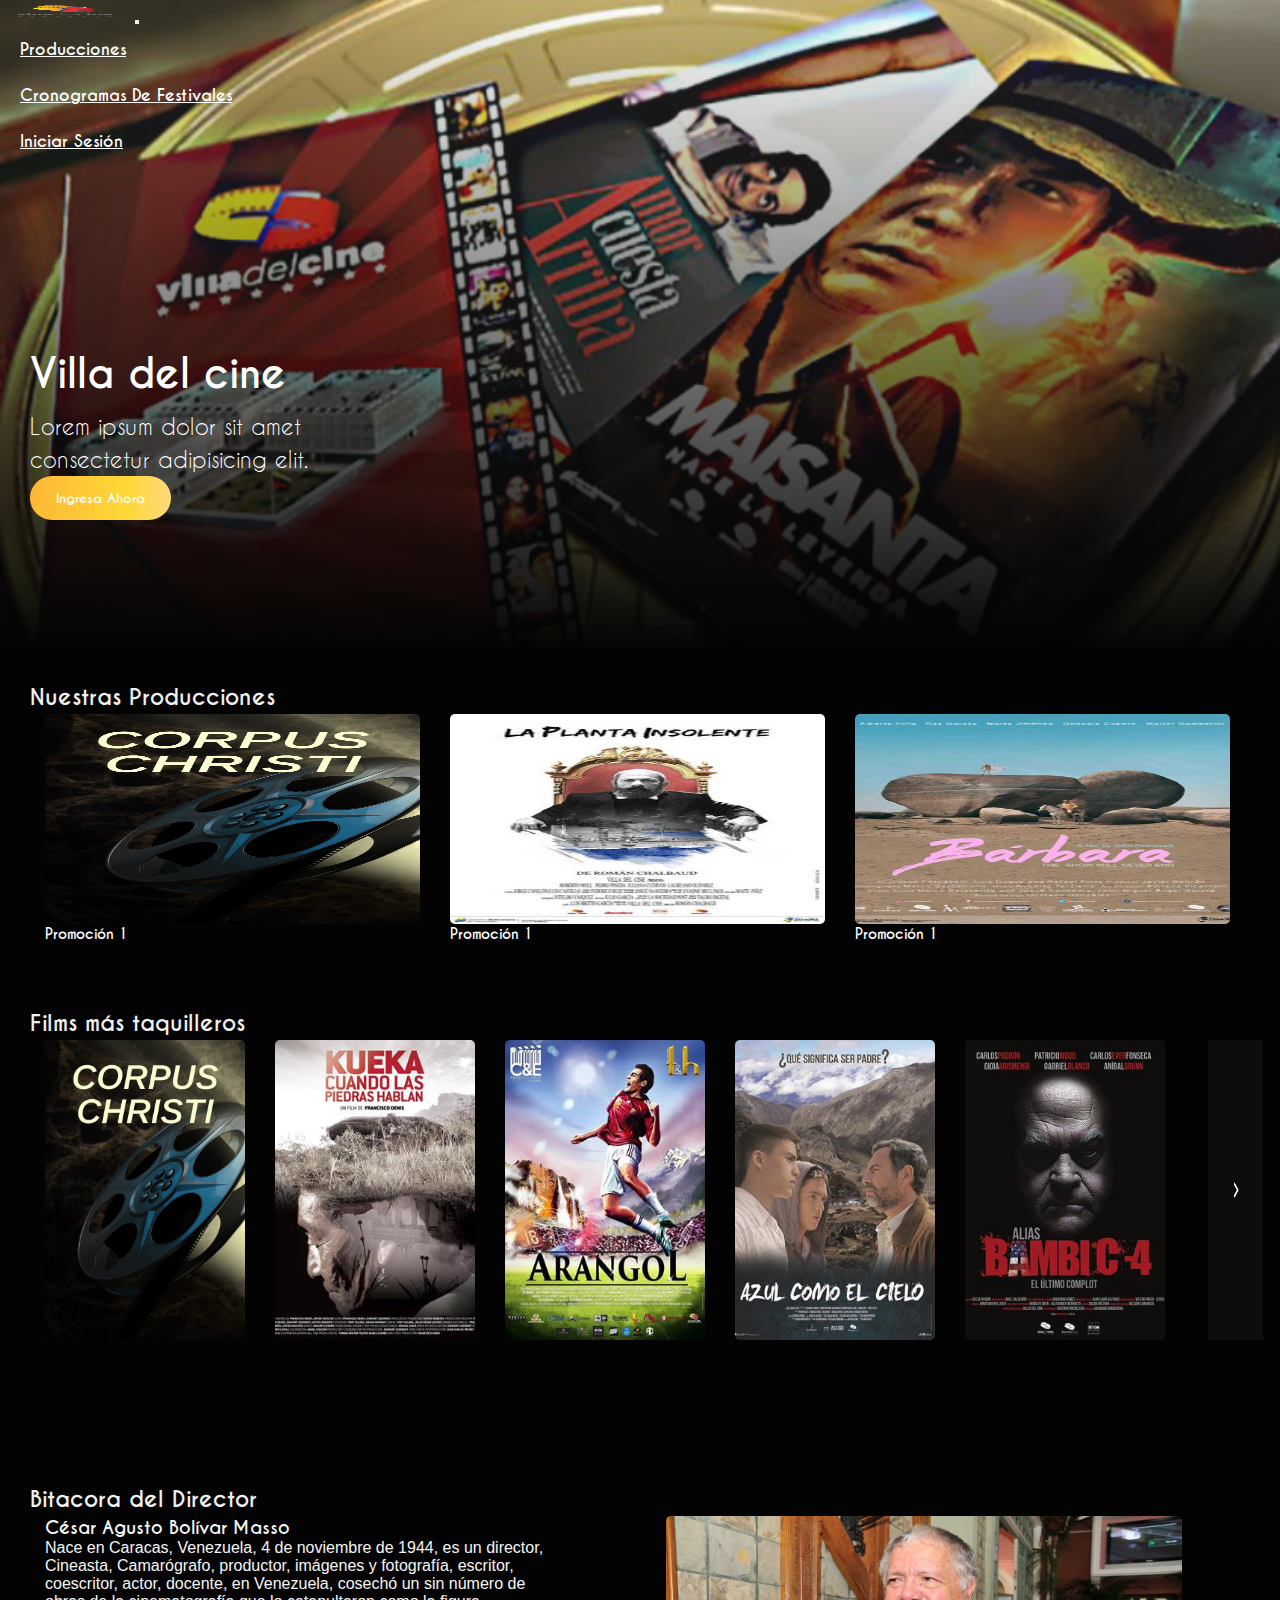
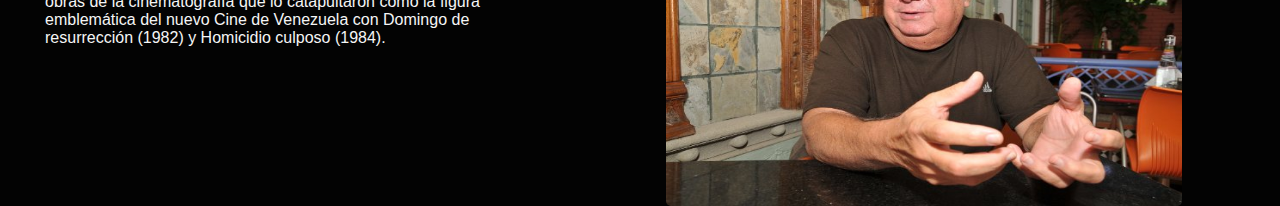
==== index.html @ b50234b5 "frist upload projet" ====
<!DOCTYPE html>
<html lang="en">
<head>
    <meta charset="UTF-8">
    <meta http-equiv="X-UA-Compatible" content="IE=edge">
    <meta name="viewport" content="width=device-width, initial-scale=1.0">
    <link href="https://cdn.jsdelivr.net/npm/bootstrap@5.1.3/dist/css/bootstrap.min.css" rel="stylesheet" integrity="sha384-1BmE4kWBq78iYhFldvKuhfTAU6auU8tT94WrHftjDbrCEXSU1oBoqyl2QvZ6jIW3" crossorigin="anonymous">
    <link rel="stylesheet" href="https://use.fontawesome.com/releases/v5.8.1/css/all.css" integrity="sha384-50oBUHEmvpQ+1lW4y57PTFmhCaXp0ML5d60M1M7uH2+nqUivzIebhndOJK28anvf" crossorigin="anonymous">
    <link rel="stylesheet" href="css/style.css">
    <title>Maqueta</title>
</head>
<body>
    <header id="header" class="header">
		<div class="header-inner">
			<div class="container-fluid px-lg-5">
				<nav class="navbar navbar-expand-lg my-navbar font-text-bold">
  					<div class="container-fluid">
  						<!--a class="navbar-brand" href="#"><img src="image/cisco_netacad_logo.png" alt="" swidth="100" height="40"></a-->
						<a class="navbar-brand" href="#"><img src="images/villa-logo.png" alt="" width="129" height="22"></a>
						<button class="navbar-toggler" type="button" data-bs-toggle="collapse" data-bs-target="#navbarSupportedContent" aria-controls="navbarSupportedContent" aria-expanded="false" aria-label="Toggle navigation">
	  						<span class="navbar-toggler-icon"><i class="fas fa-bars" style="margin: 5px 0px 0px 0px; "></i></span>
						</button>
						<div class="collapse navbar-collapse" id="navbarSupportedContent">
	  						<ul class="navbar-nav">
								<li class="nav-item">
		  							<a class="nav-link active" aria-current="page" href="#">Producciones</a>
								</li>
                                <li class="nav-item">
                                    <a class="nav-link active" aria-current="page" href="#">Cronogramas de Festivales</a>
                                </li>
                                <li class="nav-item">
                                    <a class="nav-link active" aria-current="page" href="#">Iniciar Sesión</a>
                                </li>
	  						</ul>
						</div>
  					</div>
				</nav>
			</div>
		</div>
	</header>
    <section class="content-banner" id="content-banner">
        <div class=" row d-flex justify-content-center w-100">
            <div class="col-md-12">
                <div style="width: 429px; height: 38px; position: absolute; top:320px; padding: 30px;">
                    <p class="first-title font-text-bold">Villa del cine</p>
                    <p class="banner-des font-text">Lorem ipsum dolor sit amet consectetur adipisicing elit.</p>
                    <button class="font-text-bold" style="width: 141px; height: 44px;">Ingresa Ahora</button>
                </div>
            </div>
        </div>
   </section>
   <main>
       <div class="mb-5" style="overflow: hidden; height: 326px; padding: 30px;">
            <div style="height: 34px; left: 55px;" class="mb-5">
                <div>
                    <span style="display: inline-block; position: absolute; font-size: 22px; font-style: normal; text-decoration: none; text-transform: none; line-height: 34px; letter-spacing: 0px; color: rgb(240, 240, 240); white-space: pre; transform: translate(0px); "><span style="font-size: 22px; font-style: normal; text-decoration: none; text-transform: none; line-height: 34px; letter-spacing: 0px; color: rgb(240, 240, 240);"><span class="font-text-bold" style="display: inline;">Nuestras Producciones</span></span></span>
                </div>
            </div>
            <div style="height: 276px; top: 50px;">
                <div style="height: 276px; overflow: hidden;">
                    <div style="height: 276px; display: flex;">
                        
                            <a class="promo-card" href="" style="width: 375px; height: 276px; cursor: pointer; left: 55px; margin-inline: 15px;  border-radius: 5px;">
                                <div style="width: 375px; height: 210px;">
                                    <div style="background-color: rgb(25, 25, 25); width: 375px; height: 210px; border-radius: 5px;" >
                                        <div>
                                            <div style="border-radius: 5px; background-size: 100% 100%; height: 210px; width: 375px; background-image: url('./images/corpus.jpg');"></div>
                                        </div>
                                    </div>
                                </div>
                                <div style="width:375px; height:58px;">
                                    <div style="width: 375px;">
                                        <span class="font-text-bold" style="display: inline-block; position: absolute; font-size: 14px; font-style: normal; text-decoration: none; text-transform: none; line-height: 20px; letter-spacing: 0px; color: rgb(255, 255, 255); white-space: pre; max-width: 375px; transform: translate(0px);"><span style="font-size: 14px; font-style: normal; text-decoration: none; text-transform: none; line-height: 20px; letter-spacing: 0px; color: rgb(255, 255, 255);"><span style="display: inline; max-width: 375px;">Promoción 1</span></span></span>
                                    </div>
                                </div>
                            </a>

                            <a class="promo-card"  href="" style="width: 375px; height: 276px; cursor: pointer; left: 55px; margin-inline: 15px;  border-radius: 5px;">
                                <div style="width: 375px; height: 210px;" class="promo-card">
                                    <div style="background-color: rgb(25, 25, 25); width: 375px; height: 210px; border-radius: 5px;">
                                        <div>
                                            <div style="background-size: 100% 100%; height: 210px; width: 375px; background-image: url('./images/lpi.jpg'); border-radius: 5px;"></div>
                                        </div>
                                    </div>
                                </div>
                                <div style="width:375px; height:58px;">
                                    <div style="width: 375px;">
                                        <span class="font-text-bold" style="display: inline-block; position: absolute; font-size: 14px; font-style: normal; text-decoration: none; text-transform: none; line-height: 20px; letter-spacing: 0px; color: rgb(255, 255, 255); white-space: pre; max-width: 375px; transform: translate(0px);"><span style="font-size: 14px; font-style: normal; text-decoration: none; text-transform: none; line-height: 20px; letter-spacing: 0px; color: rgb(255, 255, 255);"><span style="display: inline; max-width: 375px;">Promoción 1</span></span></span>
                                    </div>
                                </div>
                            </a>

                            <a class="promo-card" href="" style="width: 375px; height: 276px; cursor: pointer; left: 55px; margin-inline: 15px;">
                                <div style="width: 375px; height: 210px;">
                                    <div style="background-color: rgb(25, 25, 25); width: 375px; height: 210px; border-radius: 5px;">
                                        <div>
                                            <div style="background-size: 100% 100%; height: 210px; width: 375px; background-image: url('./images/barbara.jpg'); border-radius: 5px;"></div>
                                        </div>
                                    </div>
                                </div>
                                <div style="width:375px; height:58px;">
                                    <div style="width: 375px;">
                                        <span class="font-text-bold" style="display: inline-block; position: absolute; font-size: 14px; font-style: normal; text-decoration: none; text-transform: none; line-height: 20px; letter-spacing: 0px; color: rgb(255, 255, 255); white-space: pre; max-width: 375px; transform: translate(0px);"><span style="font-size: 14px; font-style: normal; text-decoration: none; text-transform: none; line-height: 20px; letter-spacing: 0px; color: rgb(255, 255, 255);"><span style="display: inline; max-width: 375px;">Promoción 1</span></span></span>
                                    </div>
                                </div>
                            </a>
                    </div>
                </div>
            </div>
       </div>
       <!-- Segunda Parte -->
        <div class="mb-5" style="overflow: hidden; height:326px; padding: 30px;">
            <div  style="height: 34px; left: 55px;" class="mb-5">
                <div>
                    <span style="display: inline-block; position: absolute; font-size: 22px; font-style: normal; text-decoration: none; text-transform: none; line-height: 34px; letter-spacing: 0px; color: rgb(240, 240, 240); white-space: pre; transform: translate(0px); "><span style="font-size: 22px; font-style: normal; text-decoration: none; text-transform: none; line-height: 34px; letter-spacing: 0px; color: rgb(240, 240, 240);"><span class="font-text-bold" style="display: inline;">Films más taquilleros</span></span></span>
                </div>
            </div>
            <div  style="height: 326px; top: 50px;">
                <div style="height: 326px; overflow: hidden;">
                    <div style="height: 326px; display: flex;">
                        <a class="promo-card" href="" style="width: 200px; height: 300px; cursor: pointer; left: 55px; margin-inline: 15px;  border-radius: 5px;">
                            <div class="default" style="width: 200px; height: 300px;">
                                <div  style="background-color: rgb(25, 25, 25); width: 200px; height: 300px; border-radius: 5px;">
                                    <div>
                                        <div style="border-radius: 5px; background-size: 100% 100%; height: 300px; width: 200px; background-image: url('./images/corpus.jpg');">
                                        </div>
                                    </div>
                                </div>
                            </div>
                        </a>
                        <a class="promo-card " href="" style="width: 200px; height: 300px; cursor: pointer; left: 55px; margin-inline: 15px;  border-radius: 5px;">
                            <div class="default" style="width: 200px; height: 300px;">
                                <div style="background-color: rgb(25, 25, 25); width: 200px; height: 300px; border-radius: 5px;">
                                    <div>
                                        <div  style="border-radius: 5px; background-size: 100% 100%; height: 300px; width: 200px; background-image: url('./images/kueka.jpg');">
                                        </div>
                                    </div>
                                </div>
                            </div>
                        </a>  
                        <a class="promo-card " href="" style="width: 200px; height: 300px; cursor: pointer; left: 55px; margin-inline: 15px;  border-radius: 5px;">
                            <div class="default" style="width: 200px; height: 300px;">
                                <div style="background-color: rgb(25, 25, 25); width: 200px; height: 300px; border-radius: 5px;">
                                    <div>
                                        <div  style="border-radius: 5px; background-size: 100% 100%; height: 300px; width: 200px; background-image: url('./images/arango.jpg');">
                                        </div>
                                    </div>
                                </div>
                            </div>
                        </a> 
                        <a class="promo-card " href="" style="width: 200px; height: 300px; cursor: pointer; left: 55px; margin-inline: 15px;  border-radius: 5px;">
                            <div class="default" style="width: 200px; height: 300px;">
                                <div style="background-color: rgb(25, 25, 25); width: 200px; height: 300px; border-radius: 5px;">
                                    <div>
                                        <div  style="border-radius: 5px; background-size: 100% 100%; height: 300px; width: 200px; background-image: url('./images/azul_sky.jpg');">
                                        </div>
                                    </div>
                                </div>
                            </div>
                        </a> 
                        <a class="promo-card " href="" style="width: 200px; height: 300px; cursor: pointer; left: 55px; margin-inline: 15px;  border-radius: 5px;">
                            <div class="default" style="width: 200px; height: 300px;">
                                <div style="background-color: rgb(25, 25, 25); width: 200px; height: 300px; border-radius: 5px;">
                                    <div>
                                        <div  style="border-radius: 5px; background-size: 100% 100%; height: 300px; width: 200px; background-image: url('./images/banbi.jpg');">
                                        </div>
                                    </div>
                                </div>
                            </div>
                        </a> 
                        <div class="default" style="width: 55px; height: 300px; left: 1208px;">
                            <div class="default" style="background-color: rgba(15, 15, 15, 0.85); width: 55px; height: 300px; cursor: pointer;"></div>
                            <div  class="default"style="pointer-events: none; width: 16px; height: 30px; left: 19.5px; top: 135px;">
                                <div class="default" style="background-size: 100% 100%; height: 30px; width: 16px; background-image: url('./images/outline_navigate_next_white_24dp.png');"></div>
                            </div>
                        </div>
                    </div>
                </div>
            </div>
        </div>
       <!-- Tercera parte de contenido -->
        <div class="mb-5" style="overflow: hidden; height: 326px; padding: 30px; margin-top: 150px;">
            <div style="height: 34px; left: 55px;" class="mb-5">
                <div>
                    <span style="display: inline-block; position: absolute; font-size: 22px; font-style: normal; text-decoration: none; text-transform: none; line-height: 34px; letter-spacing: 0px; color: rgb(240, 240, 240); white-space: pre; transform: translate(0px); "><span style="font-size: 22px; font-style: normal; text-decoration: none; text-transform: none; line-height: 34px; letter-spacing: 0px; color: rgb(240, 240, 240);"><span class="font-text-bold" style="display: inline;">Bitacora del Director</span></span></span>
                </div>
            </div>
        <div style="height: 290px; top: 50px;">
            <div style="height: 290px; overflow: hidden;">
                <div style="height: 290px; display: flex;">
                    <!-- Apartado de la biografia -->
                    <div style="width: 516px; height:290px; cursor: pointer; left: 55px; margin-inline: 15px;  border-radius: 5px;">
                        <div style="width: 516px; height: 290px;">
                            <div style="width: 516px; height: 290px; border-radius: 5px;">
                                <div>
                                    <div style="background-size: 100% 100%; height:290px; width: 516px;">
                                        <p class="font-text-bold" style="font-size: 18px; color: #f5f5f5;">César Agusto Bolívar Masso</p>
                                        <p style="color: #f5f5f5"> Nace en Caracas, Venezuela, 4 de noviembre de 1944, es un director, Cineasta, Camarógrafo, productor, imágenes y fotografía, escritor, coescritor, actor, docente, en Venezuela, cosechó un sin número de obras de la cinematografía que lo catapultaron como la figura emblemática del nuevo Cine de Venezuela con Domingo de resurrección (1982) y Homicidio culposo (1984).</p>
                                    </div>
                                </div>
                            </div>
                        </div>
                    </div>
                    <!-- Apartado foto -->
                    <div style="width: 516px; height: 290px; cursor: pointer; left: 55px; margin-inline: 90px;  border-radius: 5px;">
                        <div style="width: 516px; height: 290px;">
                            <div class="default" style="width: 516px; height: 290px; border-radius: 5px;">
                                <div>
                                    <div style="background-size: 100% 100%; height:290px; width: 516px;">
                                        <div style="background-size: 100% 100%; height: 290px; width: 516px; background-image: url('./images/cesar.jpg'); border-radius: 5px;"></div> 
                                    </div>
                                </div>
                            </div>
                        </div>
                    </div>
                </div>
            </div>
        </div>
   </div>
   </main>

    <script src="https://cdn.jsdelivr.net/npm/bootstrap@5.1.3/dist/js/bootstrap.bundle.min.js" integrity="sha384-ka7Sk0Gln4gmtz2MlQnikT1wXgYsOg+OMhuP+IlRH9sENBO0LRn5q+8nbTov4+1p" crossorigin="anonymous"></script>
    <script src="js/jquery-3.5.1.min.js"></script>
    <script>
		$(function(){
			var navbar = $('.header-inner');
			$(window).scroll(function(){
				if($(window).scrollTop()<=40){
					navbar.removeClass('navbar-scroll');
				}else{
					navbar.addClass('navbar-scroll');
				}
			});
		});
	</script>
    <script>
        function frases_alea(){

        image = new Array();

        image[0] = "background-image: url('./images/banner-villa.jpg')";
        image[1] = "background-image: url('./images/test2.jpg')";
        image[2] = "background-image: url('./images/test1.jpg')";
        aleatorio=Math.floor(Math.random()*4);

        return image[aleatorio];

        }
        onload=function(){
            document.getElementById('content-banner').style=frases_alea();
            setInterval(function(){
                document.getElementById('content-banner').style=frases_alea();
            },5000)
        }
    </script>
</body>
</html>
---- css/style.css ----
*{
    margin:0;
    padding: 0;
    box-sizing: border-box; 
	-webkit-box-sizing: border-box;
	-moz-box-sizing: border-box;

    scrollbar-color: rgba(253, 216, 53) rgba(0, 0, 0, 0);
    scrollbar-width: thin;
}
html{
    height: 100%;

}
body{
    background: #030303;
    font-family: 'Roboto', sans-serif;
    min-height: 100vh;
    overflow-x: hidden;
}
@font-face {
    font-family: Caviar Dreamsb;
    src: url(../fonts/caviarDreams/CaviarDreams_Bold.ttf);
}
@font-face {
    font-family: Caviar Dreams;
    src: url(../fonts/caviarDreams/CaviarDreams.ttf);
}


.image{
	width: 510px;
	height: 464px;
}
@media only screen and (max-width:773px ){
    .img-header .welcome h1{font-size: 40px;}
    .img-header .welcome > button{width: 130px; font-size: 20px;}
}
.fa-bars{
    color: #FDD835;
}
.content-banner{
    color: #ffffff;
    /* background-image: url(../images/banner-villa.jpg); */
    min-height: 650px;
    height: 100%;
    position:relative;
    background-position: center center;
    background-size: cover;
    padding-top: 125px; 
}
.content-banner:before{
    position: absolute;
    content: '';
    width: 100%;
    height: 100%;
    background: linear-gradient(rgba(255,255,255,0.1), #030303);
    top: 0;
    left: 0;
    z-index: 1;
} 
.content-banner .first-title{
    font-size: 40px;
    font-weight: 400;
    line-height: 1.2;
    position: relative;
    z-index: 2;
    margin: 0px 0px 12px; 
}
.content-banner .banner-des{
    font-size: 22px;
    line-height: 150%;
    letter-spacing: 0;
    position: relative;
    z-index: 2;
    font-weight: 400;
    margin-top: 0;
}
.header{
    position:absolute;
    width: 100vw;
}
.header-inner{
    position: absolute;
    top: 0;
    left:0;
    width: 100%;
    z-index: 99;
    background-color: transparent;
}
.nav-item .nav-link{
    display: block;
    line-height: 36px;
    text-transform: capitalize;
    font-size: 16px;
    font-weight: 500;
    color: #ffffff;
    transition: 0.15s;
}
.nav-item > .nav-link:hover{
    color: #FDD835;
}
.navbar-scroll{
    background-color: rgb(15, 15, 15);
    padding: 0;
    position: fixed;
    top: 0;
    z-index: 99;
    box-shadow: 0px 1px 10px rgba(0,0,0,0.4);
    border-bottom: 5px solid #FDD835;
    transition-duration: 0.6s;
}

.navbar-scroll .nav-item .nav-link{
    color: #FDD835;

}
.navbar-scroll .nav-item .nav-link:hover{
    color: #f5f5f5;

}
.font-text-bold{
    font-family: Caviar Dreamsb;
}
.font-text{
    font-family: Caviar Dreams;
}
.default {
    position:                 absolute;
    /* left:                     0px;
    top:                      0px; */
    /* -webkit-transform-origin: 0px 0px;
    transform-origin:         0px 0px; */
}
.content-banner > div > div > div > button{
    border-radius: 26px;  background-color: transparent; 
    background-image: linear-gradient(90deg, rgba(253, 184, 53, 1) 0.19%, rgba(253, 216, 56, 1) 70%, rgba(253, 216, 116, 1) 95.85%); 
    position: relative; 
    z-index: 2; 
    border: none; 
    color: #fffafa;
}

@media only screen and (min-width: 1200px){
    .nav-item > .nav-link{
        padding: 5px 20px !important;
        display: block !important;
    }
}
@media only screen and (max-width: 992px){
    .header-inner{
       background-color: rgb(15, 15, 15); !important;
    }
    .nav-item > .nav-link{
        color: #FDD835 !important;
    }
    .nav-item > .nav-link:hover{
        color: #f5f5f5 !important;
    }
    .content-banner .first-title{
        font-size: 15px !important;
    }
}



/*HOVERS*/
.content-banner > div > div > div > button:hover {
    background-image: linear-gradient(90deg, rgba(253, 216, 116, 1) 0.19% ,  rgba(253, 216, 56, 1) 70%, rgba(253, 184, 53, 1) 95.85%);
    transition: color 0.8s linear 0.2s;
}
.promo-card > div:hover > div > div > div{
    -webkit-transform:scale(1.1);transform:scale(1.1);
    border-radius: 5px;
    filter: grayscale(80%);
}
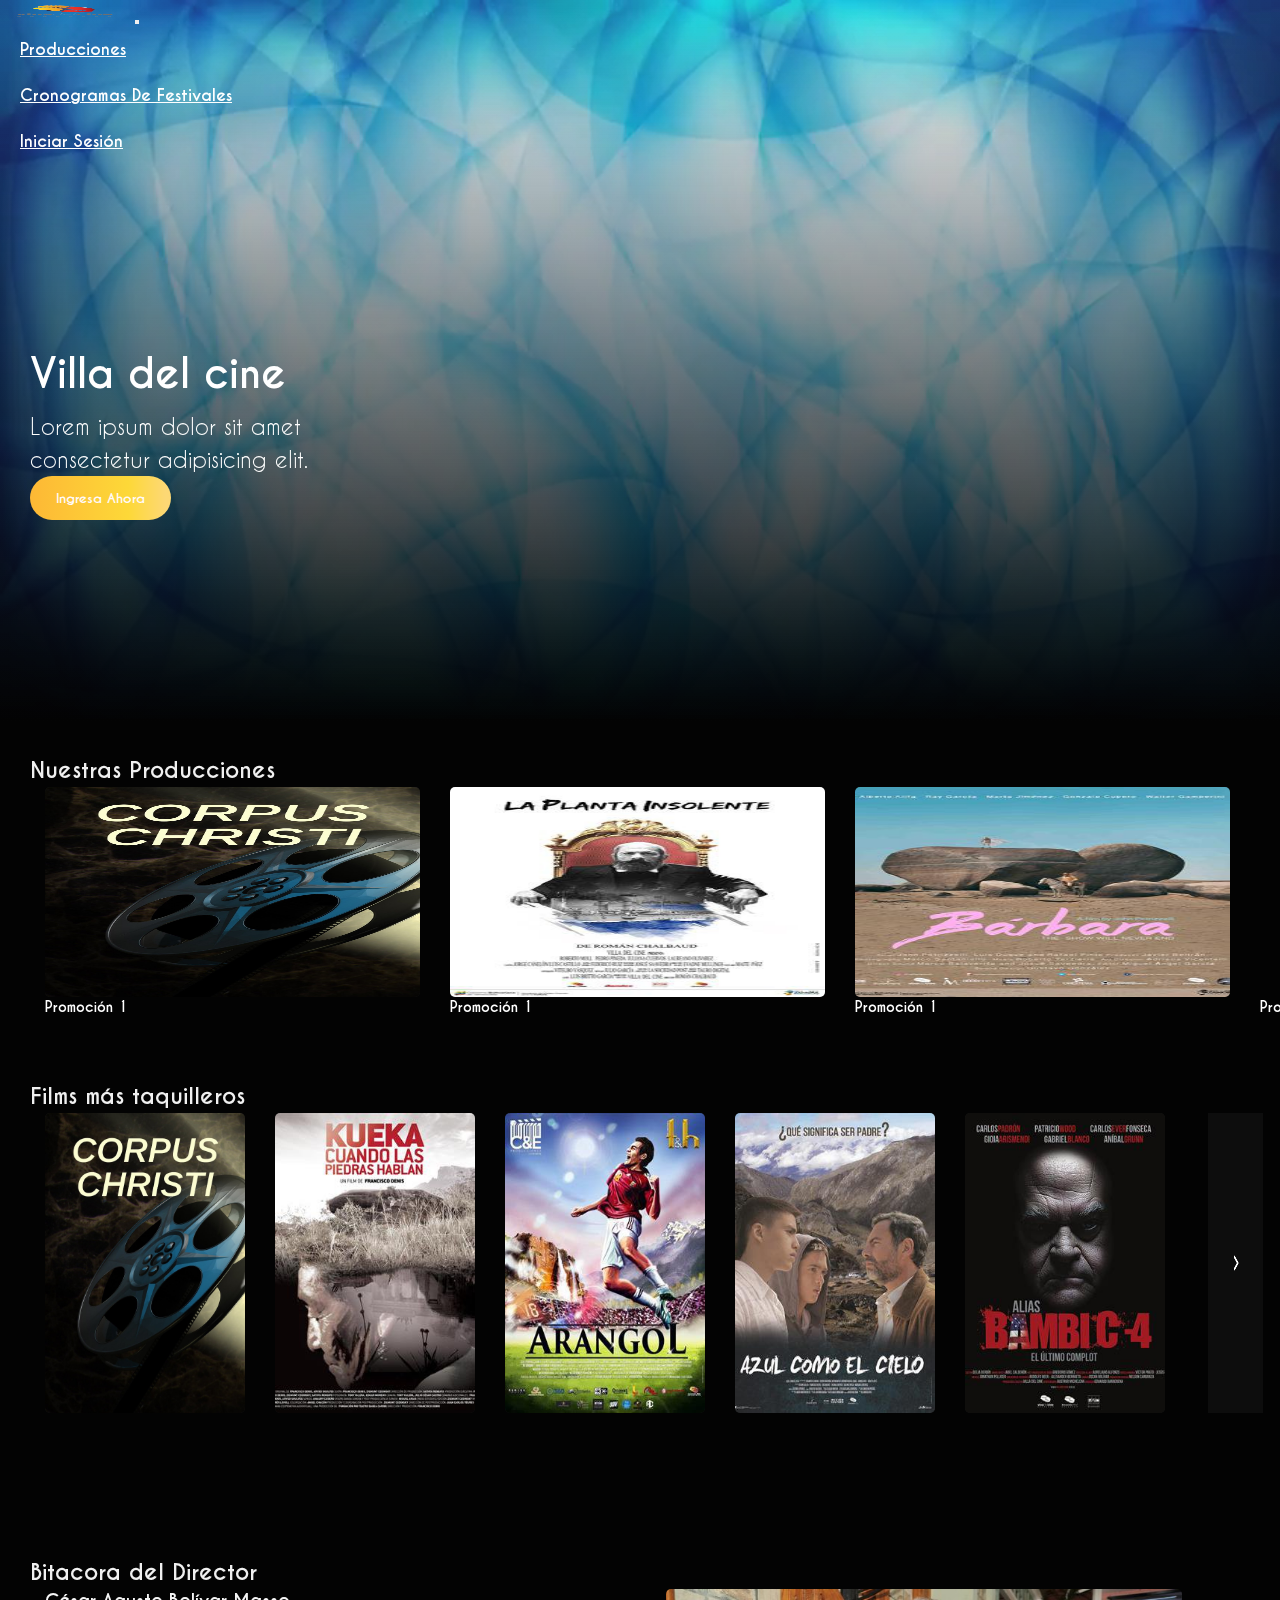
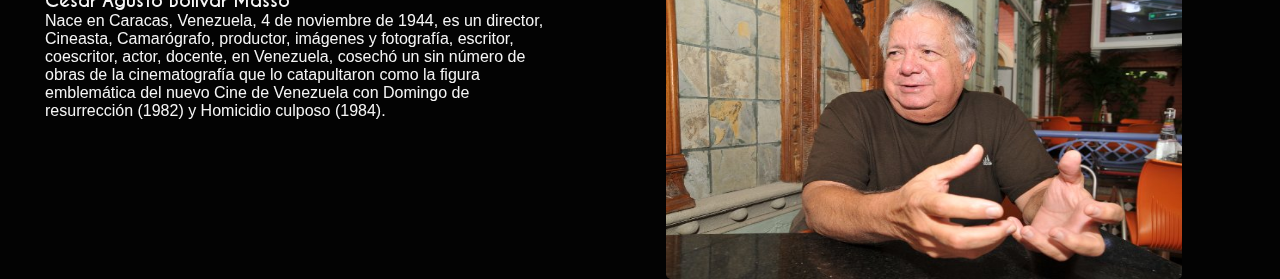
==== commit 4f15e6dc: "Se agrega video en el banner inicial" ====
--- a/index.html
+++ b/index.html
@@ -39,6 +39,10 @@
 		</div>
 	</header>
     <section class="content-banner" id="content-banner">
+        <div class="cont_video">
+            <video src="./images/video1.mp4" muted loop autoplay type="video/mp4" class="video-bg">
+            </video>
+        </div>
         <div class=" row d-flex justify-content-center w-100">
             <div class="col-md-12">
                 <div style="width: 429px; height: 38px; position: absolute; top:320px; padding: 30px;">
@@ -48,7 +52,7 @@
                 </div>
             </div>
         </div>
-   </section>
+    </section>
    <main>
        <div class="mb-5" style="overflow: hidden; height: 326px; padding: 30px;">
             <div style="height: 34px; left: 55px;" class="mb-5">
@@ -90,6 +94,62 @@
                                 </div>
                             </a>
 
+                            <a class="promo-card" href="" style="width: 375px; height: 276px; cursor: pointer; left: 55px; margin-inline: 15px;">
+                                <div style="width: 375px; height: 210px;">
+                                    <div style="background-color: rgb(25, 25, 25); width: 375px; height: 210px; border-radius: 5px;">
+                                        <div>
+                                            <div style="background-size: 100% 100%; height: 210px; width: 375px; background-image: url('./images/barbara.jpg'); border-radius: 5px;"></div>
+                                        </div>
+                                    </div>
+                                </div>
+                                <div style="width:375px; height:58px;">
+                                    <div style="width: 375px;">
+                                        <span class="font-text-bold" style="display: inline-block; position: absolute; font-size: 14px; font-style: normal; text-decoration: none; text-transform: none; line-height: 20px; letter-spacing: 0px; color: rgb(255, 255, 255); white-space: pre; max-width: 375px; transform: translate(0px);"><span style="font-size: 14px; font-style: normal; text-decoration: none; text-transform: none; line-height: 20px; letter-spacing: 0px; color: rgb(255, 255, 255);"><span style="display: inline; max-width: 375px;">Promoción 1</span></span></span>
+                                    </div>
+                                </div>
+                            </a>
+                            <a class="promo-card" href="" style="width: 375px; height: 276px; cursor: pointer; left: 55px; margin-inline: 15px;">
+                                <div style="width: 375px; height: 210px;">
+                                    <div style="background-color: rgb(25, 25, 25); width: 375px; height: 210px; border-radius: 5px;">
+                                        <div>
+                                            <div style="background-size: 100% 100%; height: 210px; width: 375px; background-image: url('./images/barbara.jpg'); border-radius: 5px;"></div>
+                                        </div>
+                                    </div>
+                                </div>
+                                <div style="width:375px; height:58px;">
+                                    <div style="width: 375px;">
+                                        <span class="font-text-bold" style="display: inline-block; position: absolute; font-size: 14px; font-style: normal; text-decoration: none; text-transform: none; line-height: 20px; letter-spacing: 0px; color: rgb(255, 255, 255); white-space: pre; max-width: 375px; transform: translate(0px);"><span style="font-size: 14px; font-style: normal; text-decoration: none; text-transform: none; line-height: 20px; letter-spacing: 0px; color: rgb(255, 255, 255);"><span style="display: inline; max-width: 375px;">Promoción 1</span></span></span>
+                                    </div>
+                                </div>
+                            </a>
+                            <a class="promo-card" href="" style="width: 375px; height: 276px; cursor: pointer; left: 55px; margin-inline: 15px;">
+                                <div style="width: 375px; height: 210px;">
+                                    <div style="background-color: rgb(25, 25, 25); width: 375px; height: 210px; border-radius: 5px;">
+                                        <div>
+                                            <div style="background-size: 100% 100%; height: 210px; width: 375px; background-image: url('./images/barbara.jpg'); border-radius: 5px;"></div>
+                                        </div>
+                                    </div>
+                                </div>
+                                <div style="width:375px; height:58px;">
+                                    <div style="width: 375px;">
+                                        <span class="font-text-bold" style="display: inline-block; position: absolute; font-size: 14px; font-style: normal; text-decoration: none; text-transform: none; line-height: 20px; letter-spacing: 0px; color: rgb(255, 255, 255); white-space: pre; max-width: 375px; transform: translate(0px);"><span style="font-size: 14px; font-style: normal; text-decoration: none; text-transform: none; line-height: 20px; letter-spacing: 0px; color: rgb(255, 255, 255);"><span style="display: inline; max-width: 375px;">Promoción 1</span></span></span>
+                                    </div>
+                                </div>
+                            </a>
+                            <a class="promo-card" href="" style="width: 375px; height: 276px; cursor: pointer; left: 55px; margin-inline: 15px;">
+                                <div style="width: 375px; height: 210px;">
+                                    <div style="background-color: rgb(25, 25, 25); width: 375px; height: 210px; border-radius: 5px;">
+                                        <div>
+                                            <div style="background-size: 100% 100%; height: 210px; width: 375px; background-image: url('./images/barbara.jpg'); border-radius: 5px;"></div>
+                                        </div>
+                                    </div>
+                                </div>
+                                <div style="width:375px; height:58px;">
+                                    <div style="width: 375px;">
+                                        <span class="font-text-bold" style="display: inline-block; position: absolute; font-size: 14px; font-style: normal; text-decoration: none; text-transform: none; line-height: 20px; letter-spacing: 0px; color: rgb(255, 255, 255); white-space: pre; max-width: 375px; transform: translate(0px);"><span style="font-size: 14px; font-style: normal; text-decoration: none; text-transform: none; line-height: 20px; letter-spacing: 0px; color: rgb(255, 255, 255);"><span style="display: inline; max-width: 375px;">Promoción 1</span></span></span>
+                                    </div>
+                                </div>
+                            </a>
                             <a class="promo-card" href="" style="width: 375px; height: 276px; cursor: pointer; left: 55px; margin-inline: 15px;">
                                 <div style="width: 375px; height: 210px;">
                                     <div style="background-color: rgb(25, 25, 25); width: 375px; height: 210px; border-radius: 5px;">
@@ -168,6 +228,7 @@
                                 </div>
                             </div>
                         </a> 
+                        
                         <div class="default" style="width: 55px; height: 300px; left: 1208px;">
                             <div class="default" style="background-color: rgba(15, 15, 15, 0.85); width: 55px; height: 300px; cursor: pointer;"></div>
                             <div  class="default"style="pointer-events: none; width: 16px; height: 30px; left: 19.5px; top: 135px;">
@@ -233,7 +294,7 @@
 			});
 		});
 	</script>
-    <script>
+    <!-- <script>
         function frases_alea(){
 
         image = new Array();
@@ -252,6 +313,6 @@
                 document.getElementById('content-banner').style=frases_alea();
             },5000)
         }
-    </script>
+    </script> -->
 </body>
 </html>--- a/css/style.css
+++ b/css/style.css
@@ -47,7 +47,9 @@
     position:relative;
     background-position: center center;
     background-size: cover;
-    padding-top: 125px; 
+    /* padding-top: 125px;  */
+    min-width: 100%;
+    z-index: -1000;
 }
 .content-banner:before{
     position: absolute;
@@ -57,8 +59,26 @@
     background: linear-gradient(rgba(255,255,255,0.1), #030303);
     top: 0;
     left: 0;
-    z-index: 1;
-} 
+    z-index: -1000;
+}
+.video-bg{
+    min-height: 650px; 
+    height: 100%; 
+    position: relative;
+    background-position: center center; 
+    background-size: cover; 
+    min-width: 100%; 
+    z-index: -1000; 
+}
+.cont_video::before{
+    position: absolute;
+    content: '';
+    width: 100%;
+    height: 100%;
+    background: linear-gradient(rgba(255,255,255,0.1), #030303);
+    top: 0;
+    left: 0;
+}
 .content-banner .first-title{
     font-size: 40px;
     font-weight: 400;
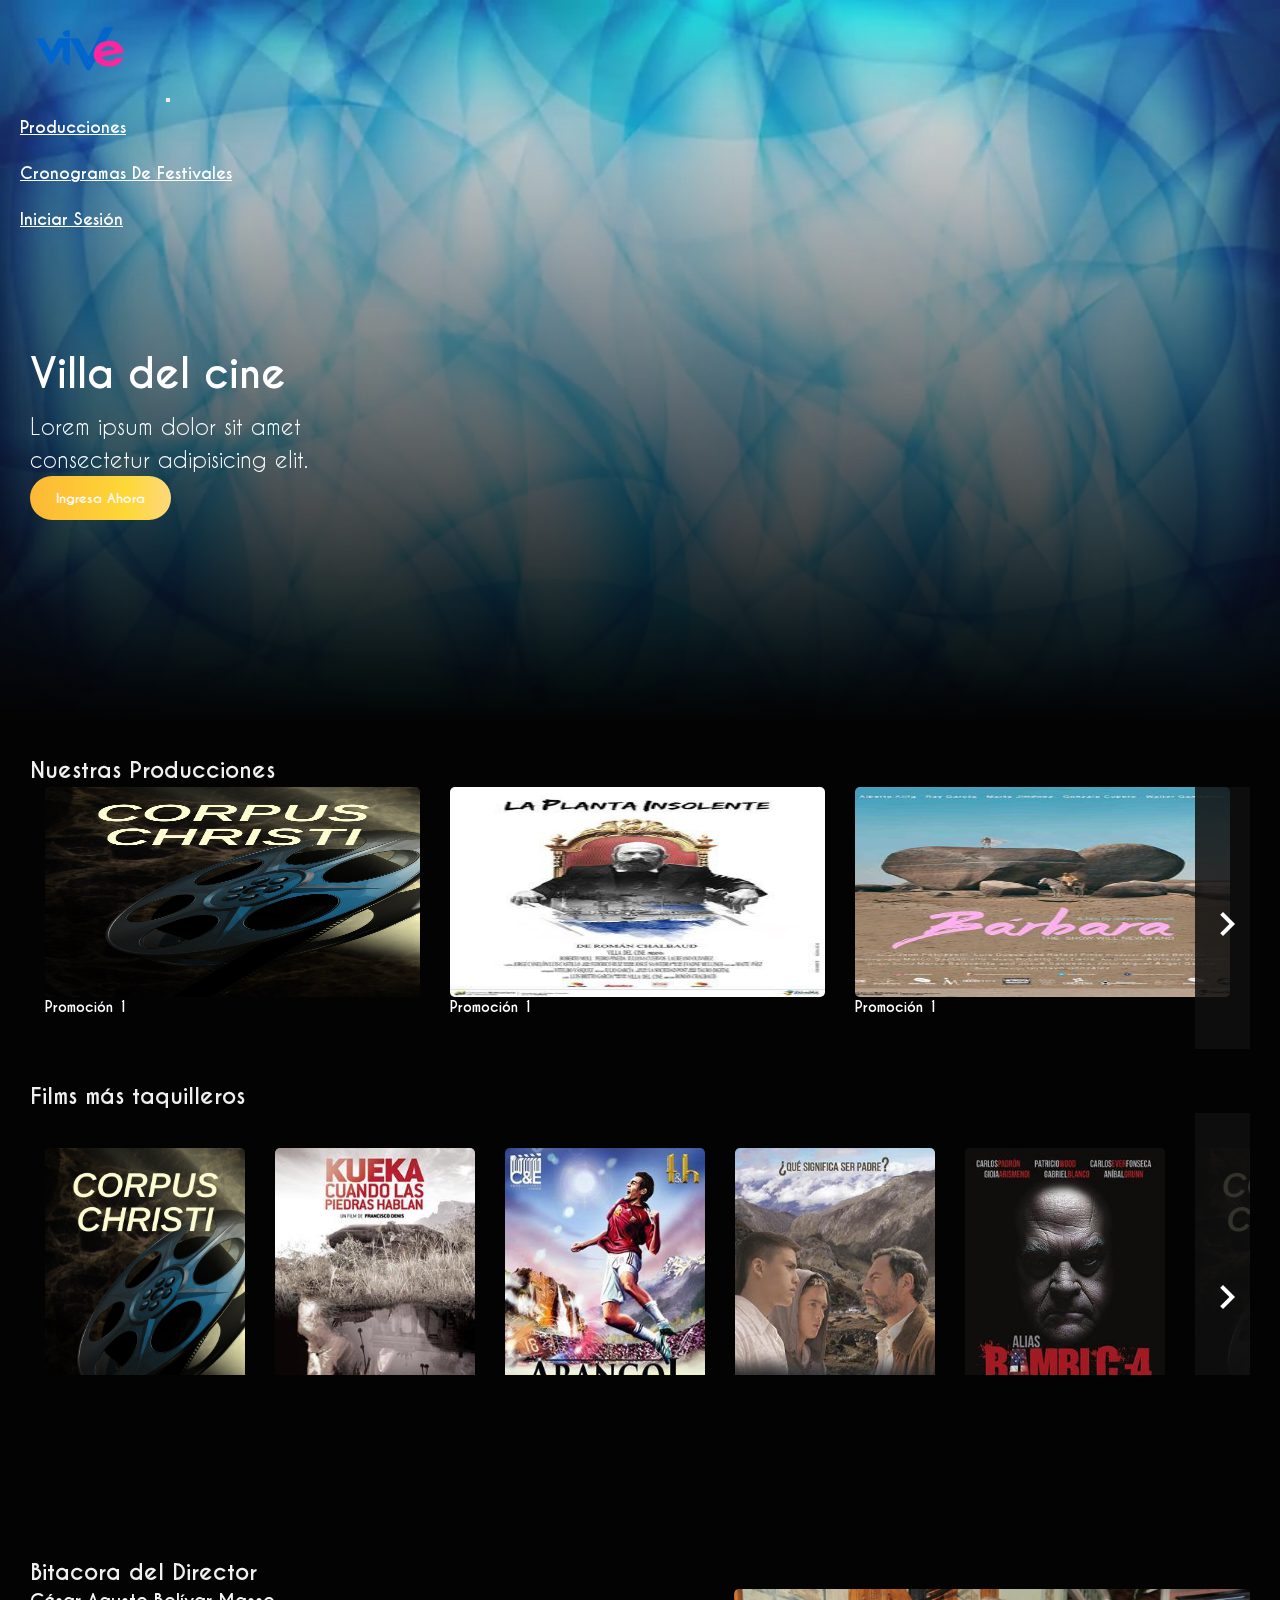
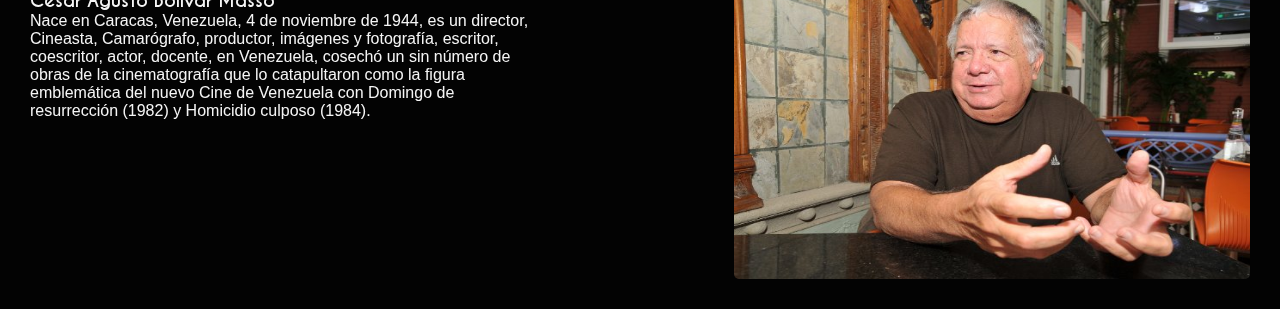
==== commit 605a92b0: "añadiendo responsividad" ====
--- a/index.html
+++ b/index.html
@@ -7,6 +7,7 @@
     <link href="https://cdn.jsdelivr.net/npm/bootstrap@5.1.3/dist/css/bootstrap.min.css" rel="stylesheet" integrity="sha384-1BmE4kWBq78iYhFldvKuhfTAU6auU8tT94WrHftjDbrCEXSU1oBoqyl2QvZ6jIW3" crossorigin="anonymous">
     <link rel="stylesheet" href="https://use.fontawesome.com/releases/v5.8.1/css/all.css" integrity="sha384-50oBUHEmvpQ+1lW4y57PTFmhCaXp0ML5d60M1M7uH2+nqUivzIebhndOJK28anvf" crossorigin="anonymous">
     <link rel="stylesheet" href="css/style.css">
+    <link rel="stylesheet" href="css/stylersponse.css">
     <title>Maqueta</title>
 </head>
 <body>
@@ -16,7 +17,7 @@
 				<nav class="navbar navbar-expand-lg my-navbar font-text-bold">
   					<div class="container-fluid">
   						<!--a class="navbar-brand" href="#"><img src="image/cisco_netacad_logo.png" alt="" swidth="100" height="40"></a-->
-						<a class="navbar-brand" href="#"><img src="images/villa-logo.png" alt="" width="129" height="22"></a>
+						<a class="navbar-brand" href="#"><img src="images/LOGO VIVE.png" alt="" width="160" height="100"></a>
 						<button class="navbar-toggler" type="button" data-bs-toggle="collapse" data-bs-target="#navbarSupportedContent" aria-controls="navbarSupportedContent" aria-expanded="false" aria-label="Toggle navigation">
 	  						<span class="navbar-toggler-icon"><i class="fas fa-bars" style="margin: 5px 0px 0px 0px; "></i></span>
 						</button>
@@ -42,6 +43,8 @@
         <div class="cont_video">
             <video src="./images/video1.mp4" muted loop autoplay type="video/mp4" class="video-bg">
             </video>
+            <video src="./images/video1.mp4" muted loop autoplay type="video/mp4" class="video-bg2" width="260px">
+            </video>
         </div>
         <div class=" row d-flex justify-content-center w-100">
             <div class="col-md-12">
@@ -62,8 +65,10 @@
             </div>
             <div style="height: 276px; top: 50px;">
                 <div style="height: 276px; overflow: hidden;">
-                    <div style="height: 276px; display: flex;">
-                        
+                   <div class="horizontal-scroll">
+                        <button class="btn-scroll" id="btn-scroll-left" onclick="scrollH(1)"><img src="./images/outline_keyboard_arrow_left_white_24dp.png" alt=""></button>
+                        <button class="btn-scroll" id="btn-scroll-right" onclick="scrollH(-1)"><img src="./images/outline_navigate_next_white_24dp.png" alt=""></button>
+                        <div class="programacion-container">
                             <a class="promo-card" href="" style="width: 375px; height: 276px; cursor: pointer; left: 55px; margin-inline: 15px;  border-radius: 5px;">
                                 <div style="width: 375px; height: 210px;">
                                     <div style="background-color: rgb(25, 25, 25); width: 375px; height: 210px; border-radius: 5px;" >
@@ -164,7 +169,8 @@
                                     </div>
                                 </div>
                             </a>
-                    </div>
+                        </div>
+                   </div>
                 </div>
             </div>
        </div>
@@ -177,105 +183,142 @@
             </div>
             <div  style="height: 326px; top: 50px;">
                 <div style="height: 326px; overflow: hidden;">
-                    <div style="height: 326px; display: flex;">
-                        <a class="promo-card" href="" style="width: 200px; height: 300px; cursor: pointer; left: 55px; margin-inline: 15px;  border-radius: 5px;">
-                            <div class="default" style="width: 200px; height: 300px;">
-                                <div  style="background-color: rgb(25, 25, 25); width: 200px; height: 300px; border-radius: 5px;">
-                                    <div>
-                                        <div style="border-radius: 5px; background-size: 100% 100%; height: 300px; width: 200px; background-image: url('./images/corpus.jpg');">
-                                        </div>
-                                    </div>
-                                </div>
-                            </div>
-                        </a>
-                        <a class="promo-card " href="" style="width: 200px; height: 300px; cursor: pointer; left: 55px; margin-inline: 15px;  border-radius: 5px;">
-                            <div class="default" style="width: 200px; height: 300px;">
-                                <div style="background-color: rgb(25, 25, 25); width: 200px; height: 300px; border-radius: 5px;">
-                                    <div>
-                                        <div  style="border-radius: 5px; background-size: 100% 100%; height: 300px; width: 200px; background-image: url('./images/kueka.jpg');">
-                                        </div>
-                                    </div>
-                                </div>
-                            </div>
-                        </a>  
-                        <a class="promo-card " href="" style="width: 200px; height: 300px; cursor: pointer; left: 55px; margin-inline: 15px;  border-radius: 5px;">
-                            <div class="default" style="width: 200px; height: 300px;">
-                                <div style="background-color: rgb(25, 25, 25); width: 200px; height: 300px; border-radius: 5px;">
-                                    <div>
-                                        <div  style="border-radius: 5px; background-size: 100% 100%; height: 300px; width: 200px; background-image: url('./images/arango.jpg');">
-                                        </div>
-                                    </div>
-                                </div>
-                            </div>
-                        </a> 
-                        <a class="promo-card " href="" style="width: 200px; height: 300px; cursor: pointer; left: 55px; margin-inline: 15px;  border-radius: 5px;">
-                            <div class="default" style="width: 200px; height: 300px;">
-                                <div style="background-color: rgb(25, 25, 25); width: 200px; height: 300px; border-radius: 5px;">
-                                    <div>
-                                        <div  style="border-radius: 5px; background-size: 100% 100%; height: 300px; width: 200px; background-image: url('./images/azul_sky.jpg');">
-                                        </div>
-                                    </div>
-                                </div>
-                            </div>
-                        </a> 
-                        <a class="promo-card " href="" style="width: 200px; height: 300px; cursor: pointer; left: 55px; margin-inline: 15px;  border-radius: 5px;">
-                            <div class="default" style="width: 200px; height: 300px;">
-                                <div style="background-color: rgb(25, 25, 25); width: 200px; height: 300px; border-radius: 5px;">
-                                    <div>
-                                        <div  style="border-radius: 5px; background-size: 100% 100%; height: 300px; width: 200px; background-image: url('./images/banbi.jpg');">
-                                        </div>
-                                    </div>
-                                </div>
-                            </div>
-                        </a> 
-                        
-                        <div class="default" style="width: 55px; height: 300px; left: 1208px;">
-                            <div class="default" style="background-color: rgba(15, 15, 15, 0.85); width: 55px; height: 300px; cursor: pointer;"></div>
-                            <div  class="default"style="pointer-events: none; width: 16px; height: 30px; left: 19.5px; top: 135px;">
-                                <div class="default" style="background-size: 100% 100%; height: 30px; width: 16px; background-image: url('./images/outline_navigate_next_white_24dp.png');"></div>
-                            </div>
+                    <div class="horizontal-scroll2">
+                        <button class="btn-scroll" id="btn-scroll-left2" onclick="scrollH2(1)"><img src="./images/outline_keyboard_arrow_left_white_24dp.png" alt=""></button>
+                        <button class="btn-scroll" id="btn-scroll-right2" onclick="scrollH2(-1)"><img src="./images/outline_navigate_next_white_24dp.png" alt=""></button>
+                        <div class="programacion-container2">
+                            <a class="promo-card" href="" style="width: 200px; height: 300px; cursor: pointer; left: 55px; margin-inline: 15px;  border-radius: 5px;">
+                                <div class="default" style="width: 200px; height: 300px;">
+                                    <div  style="background-color: rgb(25, 25, 25); width: 200px; height: 300px; border-radius: 5px;">
+                                        <div>
+                                            <div style="border-radius: 5px; background-size: 100% 100%; height: 300px; width: 200px; background-image: url('./images/corpus.jpg');">
+                                            </div>
+                                        </div>
+                                    </div>
+                                </div>
+                            </a>
+                            <a class="promo-card " href="" style="width: 200px; height: 300px; cursor: pointer; left: 55px; margin-inline: 15px;  border-radius: 5px;">
+                                <div class="default" style="width: 200px; height: 300px;">
+                                    <div style="background-color: rgb(25, 25, 25); width: 200px; height: 300px; border-radius: 5px;">
+                                        <div>
+                                            <div  style="border-radius: 5px; background-size: 100% 100%; height: 300px; width: 200px; background-image: url('./images/kueka.jpg');">
+                                            </div>
+                                        </div>
+                                    </div>
+                                </div>
+                            </a>  
+                            <a class="promo-card " href="" style="width: 200px; height: 300px; cursor: pointer; left: 55px; margin-inline: 15px;  border-radius: 5px;">
+                                <div class="default" style="width: 200px; height: 300px;">
+                                    <div style="background-color: rgb(25, 25, 25); width: 200px; height: 300px; border-radius: 5px;">
+                                        <div>
+                                            <div  style="border-radius: 5px; background-size: 100% 100%; height: 300px; width: 200px; background-image: url('./images/arango.jpg');">
+                                            </div>
+                                        </div>
+                                    </div>
+                                </div>
+                            </a> 
+                            <a class="promo-card " href="" style="width: 200px; height: 300px; cursor: pointer; left: 55px; margin-inline: 15px;  border-radius: 5px;">
+                                <div class="default" style="width: 200px; height: 300px;">
+                                    <div style="background-color: rgb(25, 25, 25); width: 200px; height: 300px; border-radius: 5px;">
+                                        <div>
+                                            <div  style="border-radius: 5px; background-size: 100% 100%; height: 300px; width: 200px; background-image: url('./images/azul_sky.jpg');">
+                                            </div>
+                                        </div>
+                                    </div>
+                                </div>
+                            </a> 
+                            <a class="promo-card " href="" style="width: 200px; height: 300px; cursor: pointer; left: 55px; margin-inline: 15px;  border-radius: 5px;">
+                                <div class="default" style="width: 200px; height: 300px;">
+                                    <div style="background-color: rgb(25, 25, 25); width: 200px; height: 300px; border-radius: 5px;">
+                                        <div>
+                                            <div  style="border-radius: 5px; background-size: 100% 100%; height: 300px; width: 200px; background-image: url('./images/banbi.jpg');">
+                                            </div>
+                                        </div>
+                                    </div>
+                                </div>
+                            </a> 
+                            <a class="promo-card" href="" style="width: 200px; height: 300px; cursor: pointer; left: 55px; margin-inline: 15px;  border-radius: 5px;">
+                                <div class="default" style="width: 200px; height: 300px;">
+                                    <div  style="background-color: rgb(25, 25, 25); width: 200px; height: 300px; border-radius: 5px;">
+                                        <div>
+                                            <div style="border-radius: 5px; background-size: 100% 100%; height: 300px; width: 200px; background-image: url('./images/corpus.jpg');">
+                                            </div>
+                                        </div>
+                                    </div>
+                                </div>
+                            </a>
+                            <a class="promo-card " href="" style="width: 200px; height: 300px; cursor: pointer; left: 55px; margin-inline: 15px;  border-radius: 5px;">
+                                <div class="default" style="width: 200px; height: 300px;">
+                                    <div style="background-color: rgb(25, 25, 25); width: 200px; height: 300px; border-radius: 5px;">
+                                        <div>
+                                            <div  style="border-radius: 5px; background-size: 100% 100%; height: 300px; width: 200px; background-image: url('./images/kueka.jpg');">
+                                            </div>
+                                        </div>
+                                    </div>
+                                </div>
+                            </a>  
+                            <a class="promo-card " href="" style="width: 200px; height: 300px; cursor: pointer; left: 55px; margin-inline: 15px;  border-radius: 5px;">
+                                <div class="default" style="width: 200px; height: 300px;">
+                                    <div style="background-color: rgb(25, 25, 25); width: 200px; height: 300px; border-radius: 5px;">
+                                        <div>
+                                            <div  style="border-radius: 5px; background-size: 100% 100%; height: 300px; width: 200px; background-image: url('./images/arango.jpg');">
+                                            </div>
+                                        </div>
+                                    </div>
+                                </div>
+                            </a> 
+                            <a class="promo-card " href="" style="width: 200px; height: 300px; cursor: pointer; left: 55px; margin-inline: 15px;  border-radius: 5px;">
+                                <div class="default" style="width: 200px; height: 300px;">
+                                    <div style="background-color: rgb(25, 25, 25); width: 200px; height: 300px; border-radius: 5px;">
+                                        <div>
+                                            <div  style="border-radius: 5px; background-size: 100% 100%; height: 300px; width: 200px; background-image: url('./images/azul_sky.jpg');">
+                                            </div>
+                                        </div>
+                                    </div>
+                                </div>
+                            </a> 
+                            <a class="promo-card " href="" style="width: 200px; height: 300px; cursor: pointer; left: 55px; margin-inline: 15px;  border-radius: 5px;">
+                                <div class="default" style="width: 200px; height: 300px;">
+                                    <div style="background-color: rgb(25, 25, 25); width: 200px; height: 300px; border-radius: 5px;">
+                                        <div>
+                                            <div  style="border-radius: 5px; background-size: 100% 100%; height: 300px; width: 200px; background-image: url('./images/banbi.jpg');">
+                                            </div>
+                                        </div>
+                                    </div>
+                                </div>
+                            </a> 
                         </div>
-                    </div>
+                    </div>  
                 </div>
             </div>
         </div>
        <!-- Tercera parte de contenido -->
-        <div class="mb-5" style="overflow: hidden; height: 326px; padding: 30px; margin-top: 150px;">
+        <div class="mb-5" style="overflow: hidden; padding: 30px; margin-top: 150px;">
             <div style="height: 34px; left: 55px;" class="mb-5">
                 <div>
                     <span style="display: inline-block; position: absolute; font-size: 22px; font-style: normal; text-decoration: none; text-transform: none; line-height: 34px; letter-spacing: 0px; color: rgb(240, 240, 240); white-space: pre; transform: translate(0px); "><span style="font-size: 22px; font-style: normal; text-decoration: none; text-transform: none; line-height: 34px; letter-spacing: 0px; color: rgb(240, 240, 240);"><span class="font-text-bold" style="display: inline;">Bitacora del Director</span></span></span>
                 </div>
             </div>
-        <div style="height: 290px; top: 50px;">
-            <div style="height: 290px; overflow: hidden;">
-                <div style="height: 290px; display: flex;">
-                    <!-- Apartado de la biografia -->
-                    <div style="width: 516px; height:290px; cursor: pointer; left: 55px; margin-inline: 15px;  border-radius: 5px;">
-                        <div style="width: 516px; height: 290px;">
-                            <div style="width: 516px; height: 290px; border-radius: 5px;">
-                                <div>
-                                    <div style="background-size: 100% 100%; height:290px; width: 516px;">
+            <div style="height: 290px; top: 50px;">
+                <div style="height: 290px; overflow: hidden;">
+                    <div class="content-tree-part">
+                        <div class="content-info">
+                            <!-- Apartado de la biografia -->
+                                <div style="width: 516px; height: 290px;">
+                                    <div style="background-size: 100% 100%;">
                                         <p class="font-text-bold" style="font-size: 18px; color: #f5f5f5;">César Agusto Bolívar Masso</p>
                                         <p style="color: #f5f5f5"> Nace en Caracas, Venezuela, 4 de noviembre de 1944, es un director, Cineasta, Camarógrafo, productor, imágenes y fotografía, escritor, coescritor, actor, docente, en Venezuela, cosechó un sin número de obras de la cinematografía que lo catapultaron como la figura emblemática del nuevo Cine de Venezuela con Domingo de resurrección (1982) y Homicidio culposo (1984).</p>
                                     </div>
                                 </div>
-                            </div>
-                        </div>
-                    </div>
-                    <!-- Apartado foto -->
-                    <div style="width: 516px; height: 290px; cursor: pointer; left: 55px; margin-inline: 90px;  border-radius: 5px;">
-                        <div style="width: 516px; height: 290px;">
-                            <div class="default" style="width: 516px; height: 290px; border-radius: 5px;">
-                                <div>
+                            <!-- Apartado foto -->
+                                <div style="width: 516px; height: 290px;">
                                     <div style="background-size: 100% 100%; height:290px; width: 516px;">
                                         <div style="background-size: 100% 100%; height: 290px; width: 516px; background-image: url('./images/cesar.jpg'); border-radius: 5px;"></div> 
                                     </div>
                                 </div>
-                            </div>
-                        </div>
+                        </div>    
                     </div>
                 </div>
-            </div>
         </div>
    </div>
    </main>
@@ -293,7 +336,88 @@
 				}
 			});
 		});
+
+        let currentScrollPosition = 0;
+        let scrollAmount = 320;
+        
+        const sCont = document.querySelector(".programacion-container");
+        const hScroll = document.querySelector(".horizontal-scroll");
+
+
+        const btnScrollLeft = document.querySelector("#btn-scroll-left");
+        const btnScrollRight = document.querySelector("#btn-scroll-right");
+
+        btnScrollLeft.style.opacity = "0";
+
+        let maxScroll = -sCont.offsetWidth + hScroll.offsetWidth;
+
+
+        const sCont2 = document.querySelector(".programacion-container2");
+        const hScroll2 = document.querySelector(".horizontal-scroll2");
+
+        let maxScroll2 = -sCont2.offsetWidth + hScroll2.offsetWidth;
+
+        function scrollH(val) {
+            currentScrollPosition += (val * scrollAmount);
+            if (currentScrollPosition > 0) {
+                currentScrollPosition = 0;
+                btnScrollLeft.style.opacity = "0";
+            }else{
+                btnScrollLeft.style.opacity = "1";
+            }
+
+
+            if (currentScrollPosition < maxScroll) {
+                currentScrollPosition =  maxScroll;
+                btnScrollRight.style.opacity = "0";
+            }else{
+                btnScrollRight.style.opacity = "1";
+            }
+            
+
+            sCont.style.left = currentScrollPosition +"px";
+        }
+
+
 	</script>
+
+    <script>
+        let currentScrollPosition2 = 0;
+        let scrollAmount2 = 320;
+        
+        const sContt = document.querySelector(".programacion-container2");
+        const hScrolll = document.querySelector(".horizontal-scroll2");
+
+
+        const btnScrollLeft2 = document.querySelector("#btn-scroll-left2");
+        const btnScrollRight2 = document.querySelector("#btn-scroll-right2");
+
+        btnScrollLeft2.style.opacity = "0";
+
+        let maxScrolll = -sContt.offsetWidth + hScrolll.offsetWidth;
+
+        function scrollH2(val) {
+            currentScrollPosition2 += (val * scrollAmount2);
+            if (currentScrollPosition2 > 0) {
+                currentScrollPosition2 = 0;
+                btnScrollLeft2.style.opacity = "0";
+            }else{
+                btnScrollLeft2.style.opacity = "1";
+            }
+
+
+            if (currentScrollPosition2 < maxScrolll) {
+                currentScrollPosition2 =  maxScrolll;
+                btnScrollRight2.style.opacity = "0";
+            }else{
+                btnScrollRight2.style.opacity = "1";
+            }
+            
+
+            sContt.style.left = currentScrollPosition2 +"px";
+        }
+
+    </script>
     <!-- <script>
         function frases_alea(){
 
--- a/css/style.css
+++ b/css/style.css
@@ -37,7 +37,7 @@
     .img-header .welcome > button{width: 130px; font-size: 20px;}
 }
 .fa-bars{
-    color: #FDD835;
+    color: #0066CC;
 }
 .content-banner{
     color: #ffffff;
@@ -69,6 +69,9 @@
     background-size: cover; 
     min-width: 100%; 
     z-index: -1000; 
+}
+.video-bg2{
+    display: none;
 }
 .cont_video::before{
     position: absolute;
@@ -118,7 +121,7 @@
     transition: 0.15s;
 }
 .nav-item > .nav-link:hover{
-    color: #FDD835;
+    color: #0066CC;
 }
 .navbar-scroll{
     background-color: rgb(15, 15, 15);
@@ -127,12 +130,12 @@
     top: 0;
     z-index: 99;
     box-shadow: 0px 1px 10px rgba(0,0,0,0.4);
-    border-bottom: 5px solid #FDD835;
+    border-bottom: 5px solid #0066CC;
     transition-duration: 0.6s;
 }
 
 .navbar-scroll .nav-item .nav-link{
-    color: #FDD835;
+    color: #0066CC;
 
 }
 .navbar-scroll .nav-item .nav-link:hover{
@@ -172,7 +175,7 @@
        background-color: rgb(15, 15, 15); !important;
     }
     .nav-item > .nav-link{
-        color: #FDD835 !important;
+        color: #0066CC !important;
     }
     .nav-item > .nav-link:hover{
         color: #f5f5f5 !important;
@@ -194,3 +197,102 @@
     border-radius: 5px;
     filter: grayscale(80%);
 }   
+
+.horizontal-scroll{
+    height: 276px; 
+    display: flex;
+    justify-content: space-between;
+    flex-direction: row;
+    align-items: center;
+    overflow: hidden;
+    position: relative;
+}
+
+.horizontal-scroll .btn-scroll{
+    /* background-color: #ffffff;
+    color: #999;
+    box-shadow: 0 0 10px #999; */
+    padding: 5px 8px;
+    border: 0;
+    z-index: 1;
+    cursor: pointer;
+    /* border-radius: 50%; */
+    background-size: 50% 50%; 
+    height: 375px; 
+    width: 55px; 
+    background-color: rgba(15, 15, 15, 0.85);
+}
+
+.programacion-container{
+    display: flex;
+    flex-direction: row;
+    justify-content: flex-start;
+    align-items: center;
+    position: absolute;
+    left: 0;
+    transition: 0.5s all ease-out ;
+    height: 370px;
+
+}
+
+
+.horizontal-scroll2{
+    height: 370px; 
+    display: flex;
+    justify-content: space-between;
+    flex-direction: row;
+    align-items: center;
+    overflow: hidden;
+    position: relative;
+}
+
+.horizontal-scroll2 .btn-scroll{
+    /* background-color: #ffffff;
+    color: #999;
+    box-shadow: 0 0 10px #999; */
+    padding: 5px 8px;
+    border: 0;
+    z-index: 1;
+    cursor: pointer;
+    /* border-radius: 50%; */
+    background-size: 50% 50%; 
+    height: 375px; 
+    width: 55px; 
+    background-color: rgba(15, 15, 15, 0.85);
+}
+
+.programacion-container2{
+    display: flex;
+    flex-direction: row;
+    justify-content: flex-start;
+    align-items: center;
+    position: absolute;
+    left: 0;
+    transition: 0.5s all ease-out ;
+
+}
+
+
+
+
+/* Tercera parte */
+
+.content-tree-part{
+    height: 290px; 
+    display: flex;
+    justify-content: space-between;
+    flex-direction: row;
+    align-items: center;
+    overflow: hidden;
+    position: relative;
+}
+.content-info{
+    height: 290px; 
+    display: flex;
+    flex-direction: row;
+    justify-content: space-between;
+    align-items: center;
+    position: absolute;
+    left: 0;
+    width: 100%;
+}
--- a/css/stylersponse.css
+++ b/css/stylersponse.css
@@ -0,0 +1,170 @@
+@media only screen and (max-width: 760px) {
+    .content-banner{
+        color: #ffffff;
+        background-image: url(../images/banner-villa.jpg);
+        min-height: 650px;
+        position:relative;
+        background-position: center center;
+        background-size: cover;
+        /* padding-top: 125px;  */
+        min-width: 800px;
+        z-index: -1000;
+    }
+    .content-banner:before{
+        position: absolute;
+        content: '';
+        width: 800px;
+        height: 100%;
+        background: linear-gradient(rgba(255,255,255,0.1), #030303);
+        top: 0;
+        left: 0;
+        z-index: -1000;
+    }
+    .video-bg{
+        min-height: 650px; 
+        height: 20px; 
+        position: relative;
+        background-position: center center; 
+        background-size: cover;
+        width: 100%; 
+        max-width: 760px; 
+        z-index: -1000; 
+    }
+    .vide-bg2{
+        
+        min-height: 650px; 
+        height: 20px; 
+        position: relative;
+        background-position: center center; 
+        background-size: cover; 
+        width: 360px; 
+        z-index: -1000; 
+    }
+    .cont_video::before{
+        position: absolute;
+        content: '';
+        width: 100%;
+        /*height: 100%;*/
+        background: linear-gradient(rgba(255,255,255,0.1), #030303);
+        top: 0;
+        left: 0;
+    }
+    .content-banner .first-title{
+        font-size: 40px;
+        font-weight: 400;
+        line-height: 1.2;
+        position: relative;
+        z-index: 2;
+        margin: 0px 0px 12px; 
+    }
+    .content-banner .banner-des{
+        font-size: 22px;
+        line-height: 150%;
+        letter-spacing: 0;
+        position: relative;
+        z-index: 2;
+        font-weight: 400;
+        margin-top: 0;
+    }
+
+
+    .content-tree-part{
+        height: 290px; 
+        display: flex;
+        justify-content: space-between;
+        flex-direction: column;
+        align-items: center;
+        overflow: hidden;
+        position: relative;
+    }
+    .content-info{
+        height: 290px; 
+        display: flex;
+        flex-direction: column;
+        justify-content: space-between;
+        align-items: center;
+        position: absolute;
+        left: 0;
+        width: 100%;
+    }
+  }
+
+@media only screen and (max-width: 760px) {
+    .content-banner{
+        color: #ffffff;
+        background-image: url(../images/banner-villa.jpg);
+        min-height: 650px;
+        position:relative;
+        background-position: center center;
+        background-size: cover;
+        /* padding-top: 125px;  */
+        min-width: 800px;
+        z-index: -1000;
+    }
+    .content-banner:before{
+        position: absolute;
+        content: '';
+        width: 800px;
+        height: 100%;
+        background: linear-gradient(rgba(255,255,255,0.1), #030303);
+        top: 0;
+        left: 0;
+        z-index: -1000;
+    }
+    .video-bg{
+        min-height: 650px; 
+        height: 20px; 
+        position: relative;
+        background-position: center center; 
+        background-size: cover;
+        width: 100%; 
+        max-width: 640px; 
+        z-index: -1000; 
+    }
+    .cont_video::before{
+        position: absolute;
+        content: '';
+        width: 100%;
+        /*height: 100%;*/
+        background: linear-gradient(rgba(255,255,255,0.1), #030303);
+        top: 0;
+        left: 0;
+    }
+    .content-banner .first-title{
+        font-size: 40px;
+        font-weight: 400;
+        line-height: 1.2;
+        position: relative;
+        z-index: 2;
+        margin: 0px 0px 12px; 
+    }
+    .content-banner .banner-des{
+        font-size: 22px;
+        line-height: 150%;
+        letter-spacing: 0;
+        position: relative;
+        z-index: 2;
+        font-weight: 400;
+        margin-top: 0;
+    }
+
+    .content-tree-part{
+        height: 290px; 
+        display: flex;
+        /* justify-content: space-between; */
+        flex-direction: column;
+        align-items: center;
+        overflow: hidden;
+        position: relative;
+    }
+    .content-info{
+        height: 290px; 
+        display: flex;
+        flex-direction: column;
+        /* justify-content: space-between; */
+        align-items: center;
+        position: absolute;
+        left: 0;
+        width: 100%;
+    }
+}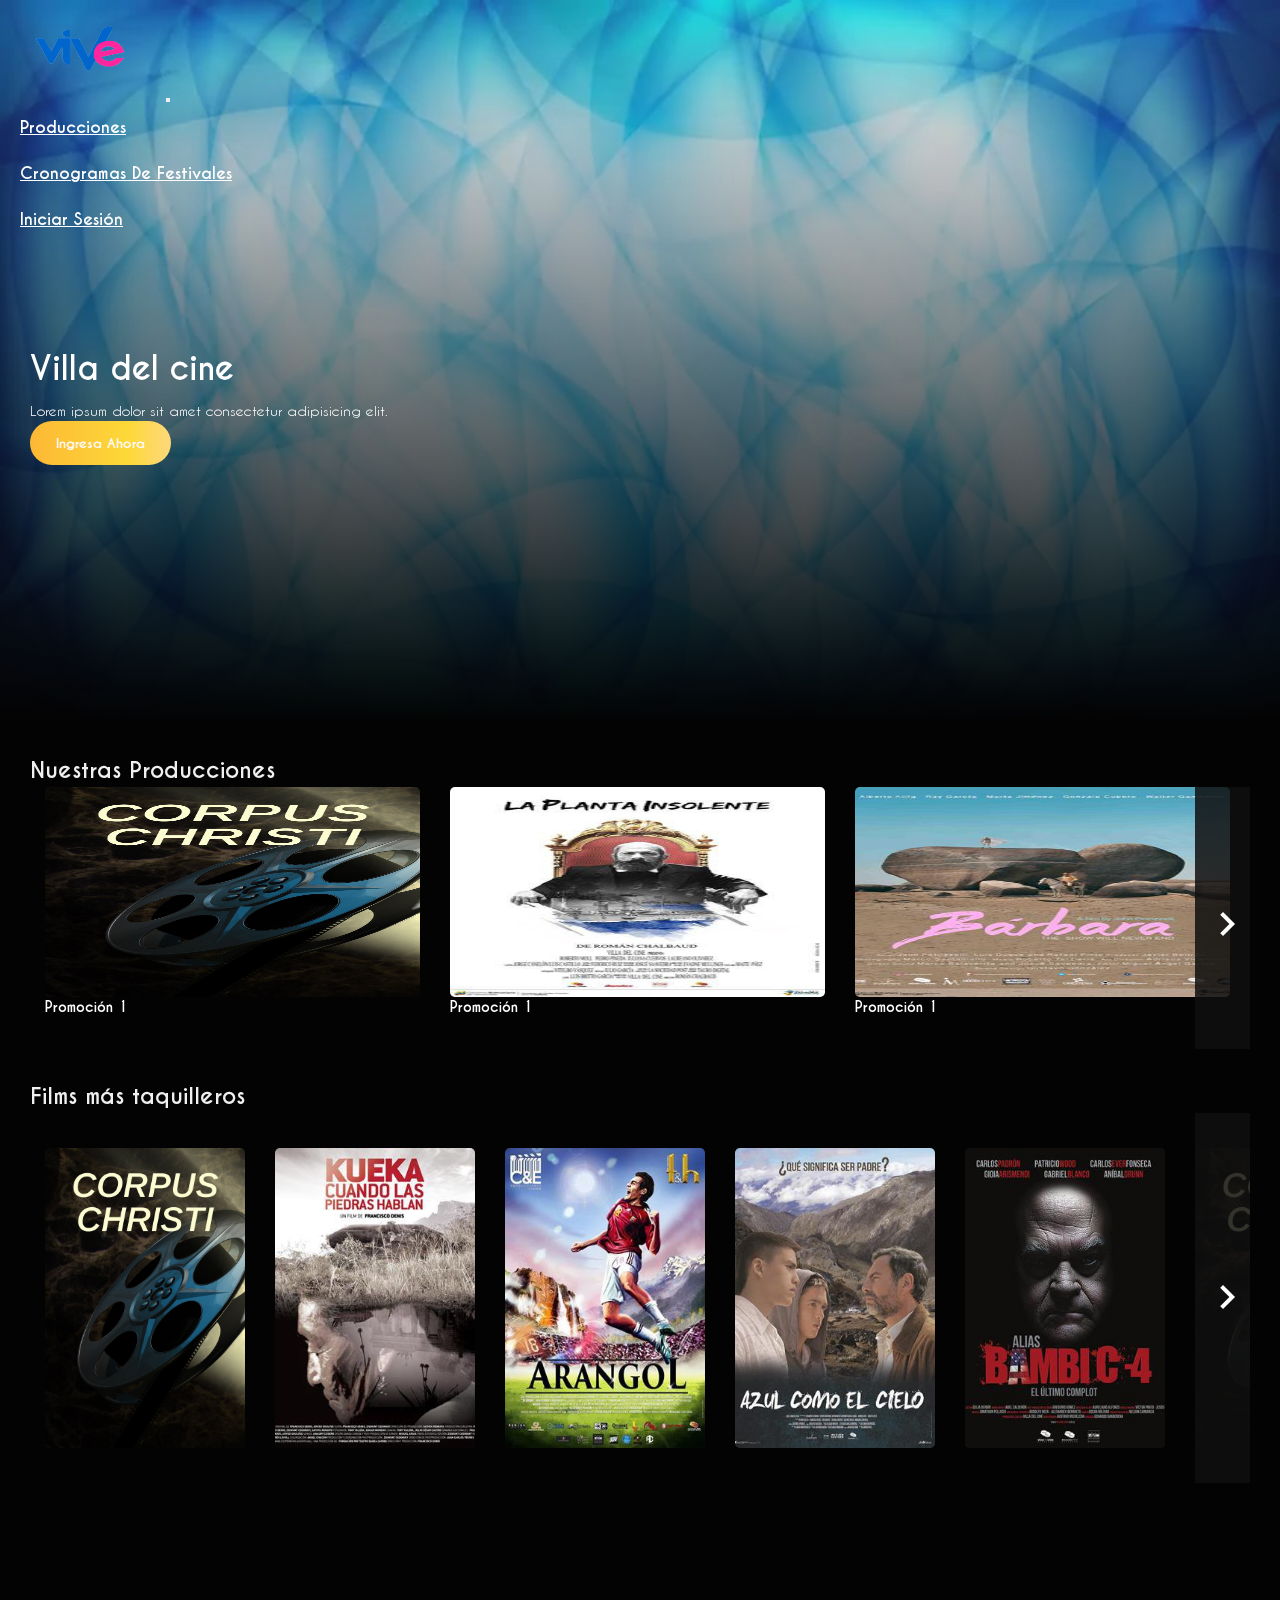
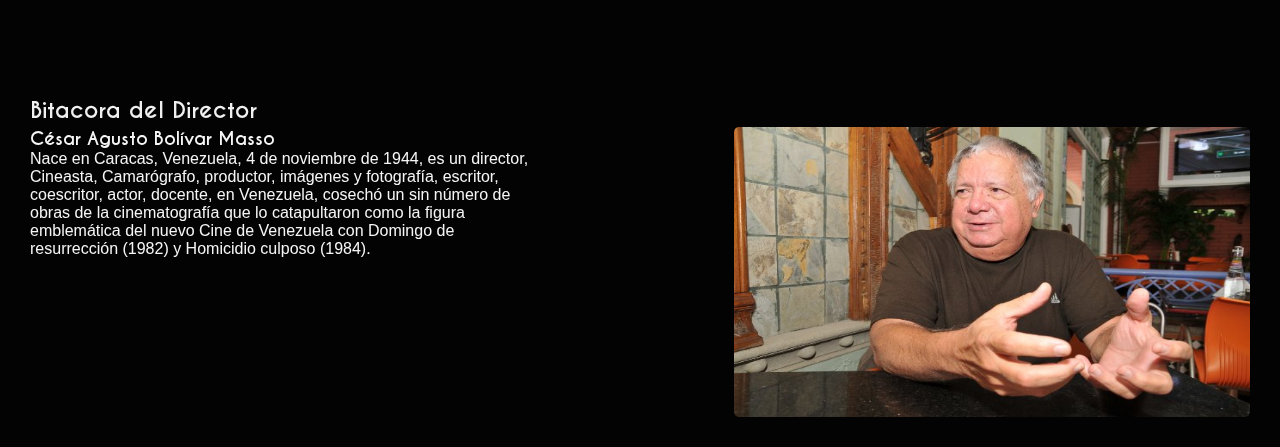
==== commit 37ebd21b: "se genra template que contendra los capitulos de laas series" ====
--- a/index.html
+++ b/index.html
@@ -17,7 +17,7 @@
 				<nav class="navbar navbar-expand-lg my-navbar font-text-bold">
   					<div class="container-fluid">
   						<!--a class="navbar-brand" href="#"><img src="image/cisco_netacad_logo.png" alt="" swidth="100" height="40"></a-->
-						<a class="navbar-brand" href="#"><img src="images/LOGO VIVE.png" alt="" width="160" height="100"></a>
+						<a class="navbar-brand" href="#"><img src="images/logovive.png" alt="" width="160" height="100"></a>
 						<button class="navbar-toggler" type="button" data-bs-toggle="collapse" data-bs-target="#navbarSupportedContent" aria-controls="navbarSupportedContent" aria-expanded="false" aria-label="Toggle navigation">
 	  						<span class="navbar-toggler-icon"><i class="fas fa-bars" style="margin: 5px 0px 0px 0px; "></i></span>
 						</button>
@@ -175,14 +175,14 @@
             </div>
        </div>
        <!-- Segunda Parte -->
-        <div class="mb-5" style="overflow: hidden; height:326px; padding: 30px;">
+        <div class="mb-5" style="overflow: hidden; padding: 30px;">
             <div  style="height: 34px; left: 55px;" class="mb-5">
                 <div>
                     <span style="display: inline-block; position: absolute; font-size: 22px; font-style: normal; text-decoration: none; text-transform: none; line-height: 34px; letter-spacing: 0px; color: rgb(240, 240, 240); white-space: pre; transform: translate(0px); "><span style="font-size: 22px; font-style: normal; text-decoration: none; text-transform: none; line-height: 34px; letter-spacing: 0px; color: rgb(240, 240, 240);"><span class="font-text-bold" style="display: inline;">Films más taquilleros</span></span></span>
                 </div>
             </div>
-            <div  style="height: 326px; top: 50px;">
-                <div style="height: 326px; overflow: hidden;">
+            <div  style="top: 50px;">
+                <div style=" overflow: hidden;">
                     <div class="horizontal-scroll2">
                         <button class="btn-scroll" id="btn-scroll-left2" onclick="scrollH2(1)"><img src="./images/outline_keyboard_arrow_left_white_24dp.png" alt=""></button>
                         <button class="btn-scroll" id="btn-scroll-right2" onclick="scrollH2(-1)"><img src="./images/outline_navigate_next_white_24dp.png" alt=""></button>
--- a/css/style.css
+++ b/css/style.css
@@ -41,7 +41,7 @@
 }
 .content-banner{
     color: #ffffff;
-    /* background-image: url(../images/banner-villa.jpg); */
+    background-image: url(../images/example-serie.jpeg);
     min-height: 650px;
     height: 100%;
     position:relative;
@@ -83,7 +83,7 @@
     left: 0;
 }
 .content-banner .first-title{
-    font-size: 40px;
+    font-size: 32px;
     font-weight: 400;
     line-height: 1.2;
     position: relative;
@@ -91,13 +91,14 @@
     margin: 0px 0px 12px; 
 }
 .content-banner .banner-des{
-    font-size: 22px;
+    font-size: 14px;
     line-height: 150%;
     letter-spacing: 0;
     position: relative;
     z-index: 2;
     font-weight: 400;
     margin-top: 0;
+    width: 580px;
 }
 .header{
     position:absolute;
@@ -269,6 +270,7 @@
     position: absolute;
     left: 0;
     transition: 0.5s all ease-out ;
+    height: 375px;
 
 }
 
@@ -296,3 +298,28 @@
     left: 0;
     width: 100%;
 }
+
+
+/* series cpitulos  */
+
+.bar-seasons{
+    height: 33px; 
+    display: flex;
+    justify-content: space-between;
+    flex-direction: row;
+    align-items: center;
+    overflow: hidden;
+    position: relative;
+    padding: 30px;
+}
+.options-seasons{
+    display: flex;
+    flex-direction: row;
+    justify-content: flex-start;
+    align-items: center;
+    position: absolute;
+    left: 0;
+    transition: 0.5s all ease-out ;
+    height: 33px;
+    padding: 30px;
+}--- a/css/stylersponse.css
+++ b/css/stylersponse.css
@@ -118,7 +118,7 @@
         background-position: center center; 
         background-size: cover;
         width: 100%; 
-        max-width: 640px; 
+        max-width: 480px; 
         z-index: -1000; 
     }
     .cont_video::before{
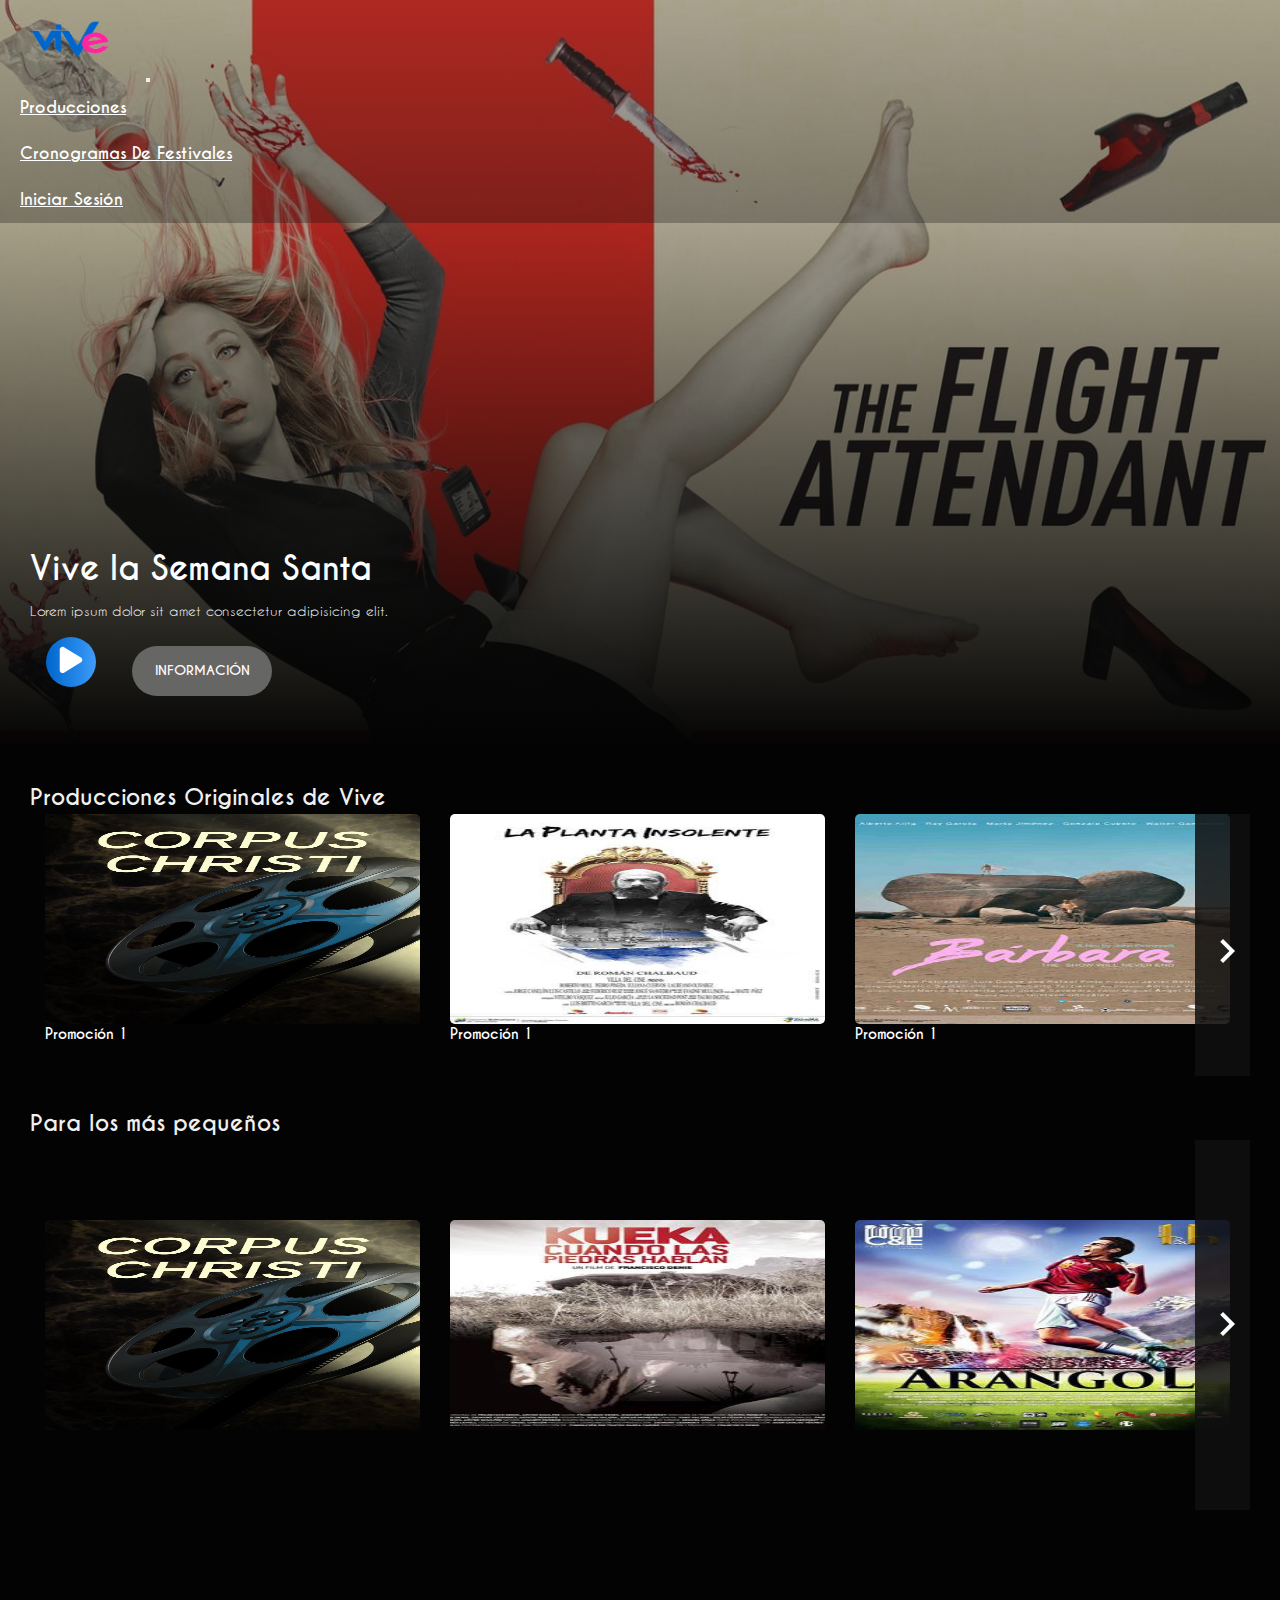
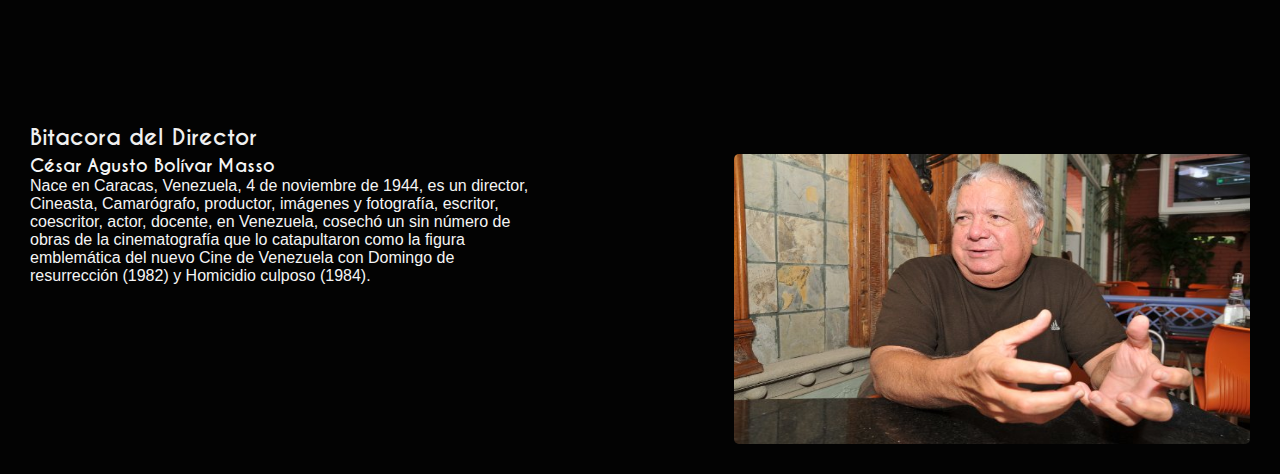
==== commit 814980f2: "adaptando a la maqueta propuesta" ====
--- a/index.html
+++ b/index.html
@@ -17,7 +17,7 @@
 				<nav class="navbar navbar-expand-lg my-navbar font-text-bold">
   					<div class="container-fluid">
   						<!--a class="navbar-brand" href="#"><img src="image/cisco_netacad_logo.png" alt="" swidth="100" height="40"></a-->
-						<a class="navbar-brand" href="#"><img src="images/logovive.png" alt="" width="160" height="100"></a>
+						<a class="navbar-brand" href="#"><img src="images/logovive.png" alt="" width="140" height="80"></a>
 						<button class="navbar-toggler" type="button" data-bs-toggle="collapse" data-bs-target="#navbarSupportedContent" aria-controls="navbarSupportedContent" aria-expanded="false" aria-label="Toggle navigation">
 	  						<span class="navbar-toggler-icon"><i class="fas fa-bars" style="margin: 5px 0px 0px 0px; "></i></span>
 						</button>
@@ -40,18 +40,19 @@
 		</div>
 	</header>
     <section class="content-banner" id="content-banner">
-        <div class="cont_video">
+        <!-- <div class="cont_video">
             <video src="./images/video1.mp4" muted loop autoplay type="video/mp4" class="video-bg">
             </video>
             <video src="./images/video1.mp4" muted loop autoplay type="video/mp4" class="video-bg2" width="260px">
             </video>
-        </div>
-        <div class=" row d-flex justify-content-center w-100">
+        </div> -->
+        <div class=" row d-flex justify-content-center w-100" style="">
             <div class="col-md-12">
-                <div style="width: 429px; height: 38px; position: absolute; top:320px; padding: 30px;">
-                    <p class="first-title font-text-bold">Villa del cine</p>
+                <div style="width: 429px; height: 38px; position: absolute; top:520px; padding: 30px;">
+                    <p class="first-title font-text-bold">Vive la Semana Santa</p>
                     <p class="banner-des font-text">Lorem ipsum dolor sit amet consectetur adipisicing elit.</p>
-                    <button class="font-text-bold" style="width: 141px; height: 44px;">Ingresa Ahora</button>
+                    <button class="font-text-bold btn-banner"><img src="./images/play-solid.svg"  width="30" height="30"></button>
+                    <button class="font-text-bold btn-banner-2">INFORMACIÓN</button>
                 </div>
             </div>
         </div>
@@ -60,7 +61,7 @@
        <div class="mb-5" style="overflow: hidden; height: 326px; padding: 30px;">
             <div style="height: 34px; left: 55px;" class="mb-5">
                 <div>
-                    <span style="display: inline-block; position: absolute; font-size: 22px; font-style: normal; text-decoration: none; text-transform: none; line-height: 34px; letter-spacing: 0px; color: rgb(240, 240, 240); white-space: pre; transform: translate(0px); "><span style="font-size: 22px; font-style: normal; text-decoration: none; text-transform: none; line-height: 34px; letter-spacing: 0px; color: rgb(240, 240, 240);"><span class="font-text-bold" style="display: inline;">Nuestras Producciones</span></span></span>
+                    <span style="display: inline-block; position: absolute; font-size: 22px; font-style: normal; text-decoration: none; text-transform: none; line-height: 34px; letter-spacing: 0px; color: rgb(240, 240, 240); white-space: pre; transform: translate(0px); "><span style="font-size: 22px; font-style: normal; text-decoration: none; text-transform: none; line-height: 34px; letter-spacing: 0px; color: rgb(240, 240, 240);"><span class="font-text-bold" style="display: inline;">Producciones Originales de Vive</span></span></span>
                 </div>
             </div>
             <div style="height: 276px; top: 50px;">
@@ -178,7 +179,7 @@
         <div class="mb-5" style="overflow: hidden; padding: 30px;">
             <div  style="height: 34px; left: 55px;" class="mb-5">
                 <div>
-                    <span style="display: inline-block; position: absolute; font-size: 22px; font-style: normal; text-decoration: none; text-transform: none; line-height: 34px; letter-spacing: 0px; color: rgb(240, 240, 240); white-space: pre; transform: translate(0px); "><span style="font-size: 22px; font-style: normal; text-decoration: none; text-transform: none; line-height: 34px; letter-spacing: 0px; color: rgb(240, 240, 240);"><span class="font-text-bold" style="display: inline;">Films más taquilleros</span></span></span>
+                    <span style="display: inline-block; position: absolute; font-size: 22px; font-style: normal; text-decoration: none; text-transform: none; line-height: 34px; letter-spacing: 0px; color: rgb(240, 240, 240); white-space: pre; transform: translate(0px); "><span style="font-size: 22px; font-style: normal; text-decoration: none; text-transform: none; line-height: 34px; letter-spacing: 0px; color: rgb(240, 240, 240);"><span class="font-text-bold" style="display: inline;">Para los más pequeños</span></span></span>
                 </div>
             </div>
             <div  style="top: 50px;">
@@ -187,101 +188,101 @@
                         <button class="btn-scroll" id="btn-scroll-left2" onclick="scrollH2(1)"><img src="./images/outline_keyboard_arrow_left_white_24dp.png" alt=""></button>
                         <button class="btn-scroll" id="btn-scroll-right2" onclick="scrollH2(-1)"><img src="./images/outline_navigate_next_white_24dp.png" alt=""></button>
                         <div class="programacion-container2">
-                            <a class="promo-card" href="" style="width: 200px; height: 300px; cursor: pointer; left: 55px; margin-inline: 15px;  border-radius: 5px;">
-                                <div class="default" style="width: 200px; height: 300px;">
-                                    <div  style="background-color: rgb(25, 25, 25); width: 200px; height: 300px; border-radius: 5px;">
-                                        <div>
-                                            <div style="border-radius: 5px; background-size: 100% 100%; height: 300px; width: 200px; background-image: url('./images/corpus.jpg');">
-                                            </div>
-                                        </div>
-                                    </div>
-                                </div>
-                            </a>
+                            <a class="promo-card" href="" style="width: 375px; height: 210px; cursor: pointer; left: 55px; margin-inline: 15px;  border-radius: 5px;">
+                                <div class="default" style="width: 375px; height: 210px;">
+                                    <div  style="background-color: rgb(25, 25, 25); width: 375px; height: 210px; border-radius: 5px;">
+                                        <div>
+                                            <div style="border-radius: 5px; background-size: 100% 100%; width: 375px; height: 210px; background-image: url('./images/corpus.jpg');">
+                                            </div>
+                                        </div>
+                                    </div>
+                                </div>
+                            </a>
+                            <a class="promo-card " href="" style="width: 375px; height: 210px; cursor: pointer; left: 55px; margin-inline: 15px;  border-radius: 5px;">
+                                <div class="default" style="width: 375px; height: 210px;">
+                                    <div style="background-color: rgb(25, 25, 25); width: 375px; height: 210px; border-radius: 5px;">
+                                        <div>
+                                            <div  style="border-radius: 5px; background-size: 100% 100%; width: 375px; height: 210px; background-image: url('./images/kueka.jpg');">
+                                            </div>
+                                        </div>
+                                    </div>
+                                </div>
+                            </a>  
+                            <a class="promo-card " href="" style="width: 375px; height: 210px; cursor: pointer; left: 55px; margin-inline: 15px;  border-radius: 5px;">
+                                <div class="default" style="width: 375px; height: 210px;">
+                                    <div style="background-color: rgb(25, 25, 25); width: 375px; height: 210px; border-radius: 5px;">
+                                        <div>
+                                            <div  style="border-radius: 5px; background-size: 100% 100%; width: 375px; height: 210px; background-image: url('./images/arango.jpg');">
+                                            </div>
+                                        </div>
+                                    </div>
+                                </div>
+                            </a> 
+                            <a class="promo-card " href="" style="width: 375px; height: 210px; cursor: pointer; left: 55px; margin-inline: 15px;  border-radius: 5px;">
+                                <div class="default" style="width: 375px; height: 210px;">
+                                    <div style="background-color: rgb(25, 25, 25); width: 375px; height: 210px; border-radius: 5px;">
+                                        <div>
+                                            <div  style="border-radius: 5px; background-size: 100% 100%; width: 375px; height: 210px; background-image: url('./images/azul_sky.jpg');">
+                                            </div>
+                                        </div>
+                                    </div>
+                                </div>
+                            </a> 
+                            <a class="promo-card " href="" style="width: 375px; height: 210px; cursor: pointer; left: 55px; margin-inline: 15px;  border-radius: 5px;">
+                                <div class="default" style="width: 375px; height: 210px;">
+                                    <div style="background-color: rgb(25, 25, 25); width: 375px; height: 210px; border-radius: 5px;">
+                                        <div>
+                                            <div  style="border-radius: 5px; background-size: 100% 100%; width: 375px; height: 210px; background-image: url('./images/banbi.jpg');">
+                                            </div>
+                                        </div>
+                                    </div>
+                                </div>
+                            </a> 
+                            <a class="promo-card" href="" style="width: 375px; height: 210px; cursor: pointer; left: 55px; margin-inline: 15px;  border-radius: 5px;">
+                                <div class="default" style="width: 375px; height: 210px;">
+                                    <div  style="background-color: rgb(25, 25, 25); width: 375px; height: 210px; border-radius: 5px;">
+                                        <div>
+                                            <div style="border-radius: 5px; background-size: 100% 100%; width: 375px; height: 210px; background-image: url('./images/corpus.jpg');">
+                                            </div>
+                                        </div>
+                                    </div>
+                                </div>
+                            </a>
+                            <a class="promo-card " href="" style="width: 375px; height: 210px; cursor: pointer; left: 55px; margin-inline: 15px;  border-radius: 5px;">
+                                <div class="default" style="width: 375px; height: 210px;">
+                                    <div style="background-color: rgb(25, 25, 25); width: 375px; height: 210px; border-radius: 5px;">
+                                        <div>
+                                            <div  style="border-radius: 5px; background-size: 100% 100%; width: 375px; height: 210px; background-image: url('./images/kueka.jpg');">
+                                            </div>
+                                        </div>
+                                    </div>
+                                </div>
+                            </a>  
+                            <a class="promo-card " href="" style="width: 375px; height: 210px; cursor: pointer; left: 55px; margin-inline: 15px;  border-radius: 5px;">
+                                <div class="default" style="width: 375px; height: 210px;">
+                                    <div style="background-color: rgb(25, 25, 25); width: 375px; height: 210px; border-radius: 5px;">
+                                        <div>
+                                            <div  style="border-radius: 5px; background-size: 100% 100%; width: 375px; height: 210px; background-image: url('./images/arango.jpg');">
+                                            </div>
+                                        </div>
+                                    </div>
+                                </div>
+                            </a> 
                             <a class="promo-card " href="" style="width: 200px; height: 300px; cursor: pointer; left: 55px; margin-inline: 15px;  border-radius: 5px;">
                                 <div class="default" style="width: 200px; height: 300px;">
                                     <div style="background-color: rgb(25, 25, 25); width: 200px; height: 300px; border-radius: 5px;">
                                         <div>
-                                            <div  style="border-radius: 5px; background-size: 100% 100%; height: 300px; width: 200px; background-image: url('./images/kueka.jpg');">
-                                            </div>
-                                        </div>
-                                    </div>
-                                </div>
-                            </a>  
+                                            <div  style="border-radius: 5px; background-size: 100% 100%; width: 375px; height: 210px; background-image: url('./images/azul_sky.jpg');">
+                                            </div>
+                                        </div>
+                                    </div>
+                                </div>
+                            </a> 
                             <a class="promo-card " href="" style="width: 200px; height: 300px; cursor: pointer; left: 55px; margin-inline: 15px;  border-radius: 5px;">
                                 <div class="default" style="width: 200px; height: 300px;">
                                     <div style="background-color: rgb(25, 25, 25); width: 200px; height: 300px; border-radius: 5px;">
                                         <div>
-                                            <div  style="border-radius: 5px; background-size: 100% 100%; height: 300px; width: 200px; background-image: url('./images/arango.jpg');">
-                                            </div>
-                                        </div>
-                                    </div>
-                                </div>
-                            </a> 
-                            <a class="promo-card " href="" style="width: 200px; height: 300px; cursor: pointer; left: 55px; margin-inline: 15px;  border-radius: 5px;">
-                                <div class="default" style="width: 200px; height: 300px;">
-                                    <div style="background-color: rgb(25, 25, 25); width: 200px; height: 300px; border-radius: 5px;">
-                                        <div>
-                                            <div  style="border-radius: 5px; background-size: 100% 100%; height: 300px; width: 200px; background-image: url('./images/azul_sky.jpg');">
-                                            </div>
-                                        </div>
-                                    </div>
-                                </div>
-                            </a> 
-                            <a class="promo-card " href="" style="width: 200px; height: 300px; cursor: pointer; left: 55px; margin-inline: 15px;  border-radius: 5px;">
-                                <div class="default" style="width: 200px; height: 300px;">
-                                    <div style="background-color: rgb(25, 25, 25); width: 200px; height: 300px; border-radius: 5px;">
-                                        <div>
-                                            <div  style="border-radius: 5px; background-size: 100% 100%; height: 300px; width: 200px; background-image: url('./images/banbi.jpg');">
-                                            </div>
-                                        </div>
-                                    </div>
-                                </div>
-                            </a> 
-                            <a class="promo-card" href="" style="width: 200px; height: 300px; cursor: pointer; left: 55px; margin-inline: 15px;  border-radius: 5px;">
-                                <div class="default" style="width: 200px; height: 300px;">
-                                    <div  style="background-color: rgb(25, 25, 25); width: 200px; height: 300px; border-radius: 5px;">
-                                        <div>
-                                            <div style="border-radius: 5px; background-size: 100% 100%; height: 300px; width: 200px; background-image: url('./images/corpus.jpg');">
-                                            </div>
-                                        </div>
-                                    </div>
-                                </div>
-                            </a>
-                            <a class="promo-card " href="" style="width: 200px; height: 300px; cursor: pointer; left: 55px; margin-inline: 15px;  border-radius: 5px;">
-                                <div class="default" style="width: 200px; height: 300px;">
-                                    <div style="background-color: rgb(25, 25, 25); width: 200px; height: 300px; border-radius: 5px;">
-                                        <div>
-                                            <div  style="border-radius: 5px; background-size: 100% 100%; height: 300px; width: 200px; background-image: url('./images/kueka.jpg');">
-                                            </div>
-                                        </div>
-                                    </div>
-                                </div>
-                            </a>  
-                            <a class="promo-card " href="" style="width: 200px; height: 300px; cursor: pointer; left: 55px; margin-inline: 15px;  border-radius: 5px;">
-                                <div class="default" style="width: 200px; height: 300px;">
-                                    <div style="background-color: rgb(25, 25, 25); width: 200px; height: 300px; border-radius: 5px;">
-                                        <div>
-                                            <div  style="border-radius: 5px; background-size: 100% 100%; height: 300px; width: 200px; background-image: url('./images/arango.jpg');">
-                                            </div>
-                                        </div>
-                                    </div>
-                                </div>
-                            </a> 
-                            <a class="promo-card " href="" style="width: 200px; height: 300px; cursor: pointer; left: 55px; margin-inline: 15px;  border-radius: 5px;">
-                                <div class="default" style="width: 200px; height: 300px;">
-                                    <div style="background-color: rgb(25, 25, 25); width: 200px; height: 300px; border-radius: 5px;">
-                                        <div>
-                                            <div  style="border-radius: 5px; background-size: 100% 100%; height: 300px; width: 200px; background-image: url('./images/azul_sky.jpg');">
-                                            </div>
-                                        </div>
-                                    </div>
-                                </div>
-                            </a> 
-                            <a class="promo-card " href="" style="width: 200px; height: 300px; cursor: pointer; left: 55px; margin-inline: 15px;  border-radius: 5px;">
-                                <div class="default" style="width: 200px; height: 300px;">
-                                    <div style="background-color: rgb(25, 25, 25); width: 200px; height: 300px; border-radius: 5px;">
-                                        <div>
-                                            <div  style="border-radius: 5px; background-size: 100% 100%; height: 300px; width: 200px; background-image: url('./images/banbi.jpg');">
+                                            <div  style="border-radius: 5px; background-size: 100% 100%; width: 375px; height: 210px; background-image: url('./images/banbi.jpg');">
                                             </div>
                                         </div>
                                     </div>
--- a/css/style.css
+++ b/css/style.css
@@ -42,7 +42,7 @@
 .content-banner{
     color: #ffffff;
     background-image: url(../images/example-serie.jpeg);
-    min-height: 650px;
+    min-height: 750px;
     height: 100%;
     position:relative;
     background-position: center center;
@@ -56,13 +56,13 @@
     content: '';
     width: 100%;
     height: 100%;
-    background: linear-gradient(rgba(255,255,255,0.1), #030303);
+    background: linear-gradient(rgba(255, 255, 255, 0.035), #030303);
     top: 0;
     left: 0;
     z-index: -1000;
 }
 .video-bg{
-    min-height: 650px; 
+    min-height: 750px; 
     height: 100%; 
     position: relative;
     background-position: center center; 
@@ -110,7 +110,7 @@
     left:0;
     width: 100%;
     z-index: 99;
-    background-color: transparent;
+    background-color: rgba(15, 15, 15, 0.303);
 }
 .nav-item .nav-link{
     display: block;
@@ -156,9 +156,27 @@
     /* -webkit-transform-origin: 0px 0px;
     transform-origin:         0px 0px; */
 }
-.content-banner > div > div > div > button{
-    border-radius: 26px;  background-color: transparent; 
-    background-image: linear-gradient(90deg, rgba(253, 184, 53, 1) 0.19%, rgba(253, 216, 56, 1) 70%, rgba(253, 216, 116, 1) 95.85%); 
+.content-banner > div > div > div > .btn-banner{
+    width: 50px;
+    height: 50px;
+    margin: 1rem;
+    
+    text-align: center;
+    border-radius: 50%;  background-color: transparent; 
+    background-image: linear-gradient(90deg, rgba(0, 102, 204, 1) 0.19%, rgb(40, 138, 236) 70%, rgb(63, 154, 246) 95.85%); 
+    position: relative; 
+    z-index: 2; 
+    border: none; 
+    color: #fffafa;
+}
+.content-banner > div > div > div > .btn-banner-2{
+    width: 140px;
+    height: 50px;
+    margin: 1rem;
+    
+    text-align: center;
+    border-radius: 50px;  background-color: transparent; 
+    background: #666664; 
     position: relative; 
     z-index: 2; 
     border: none; 
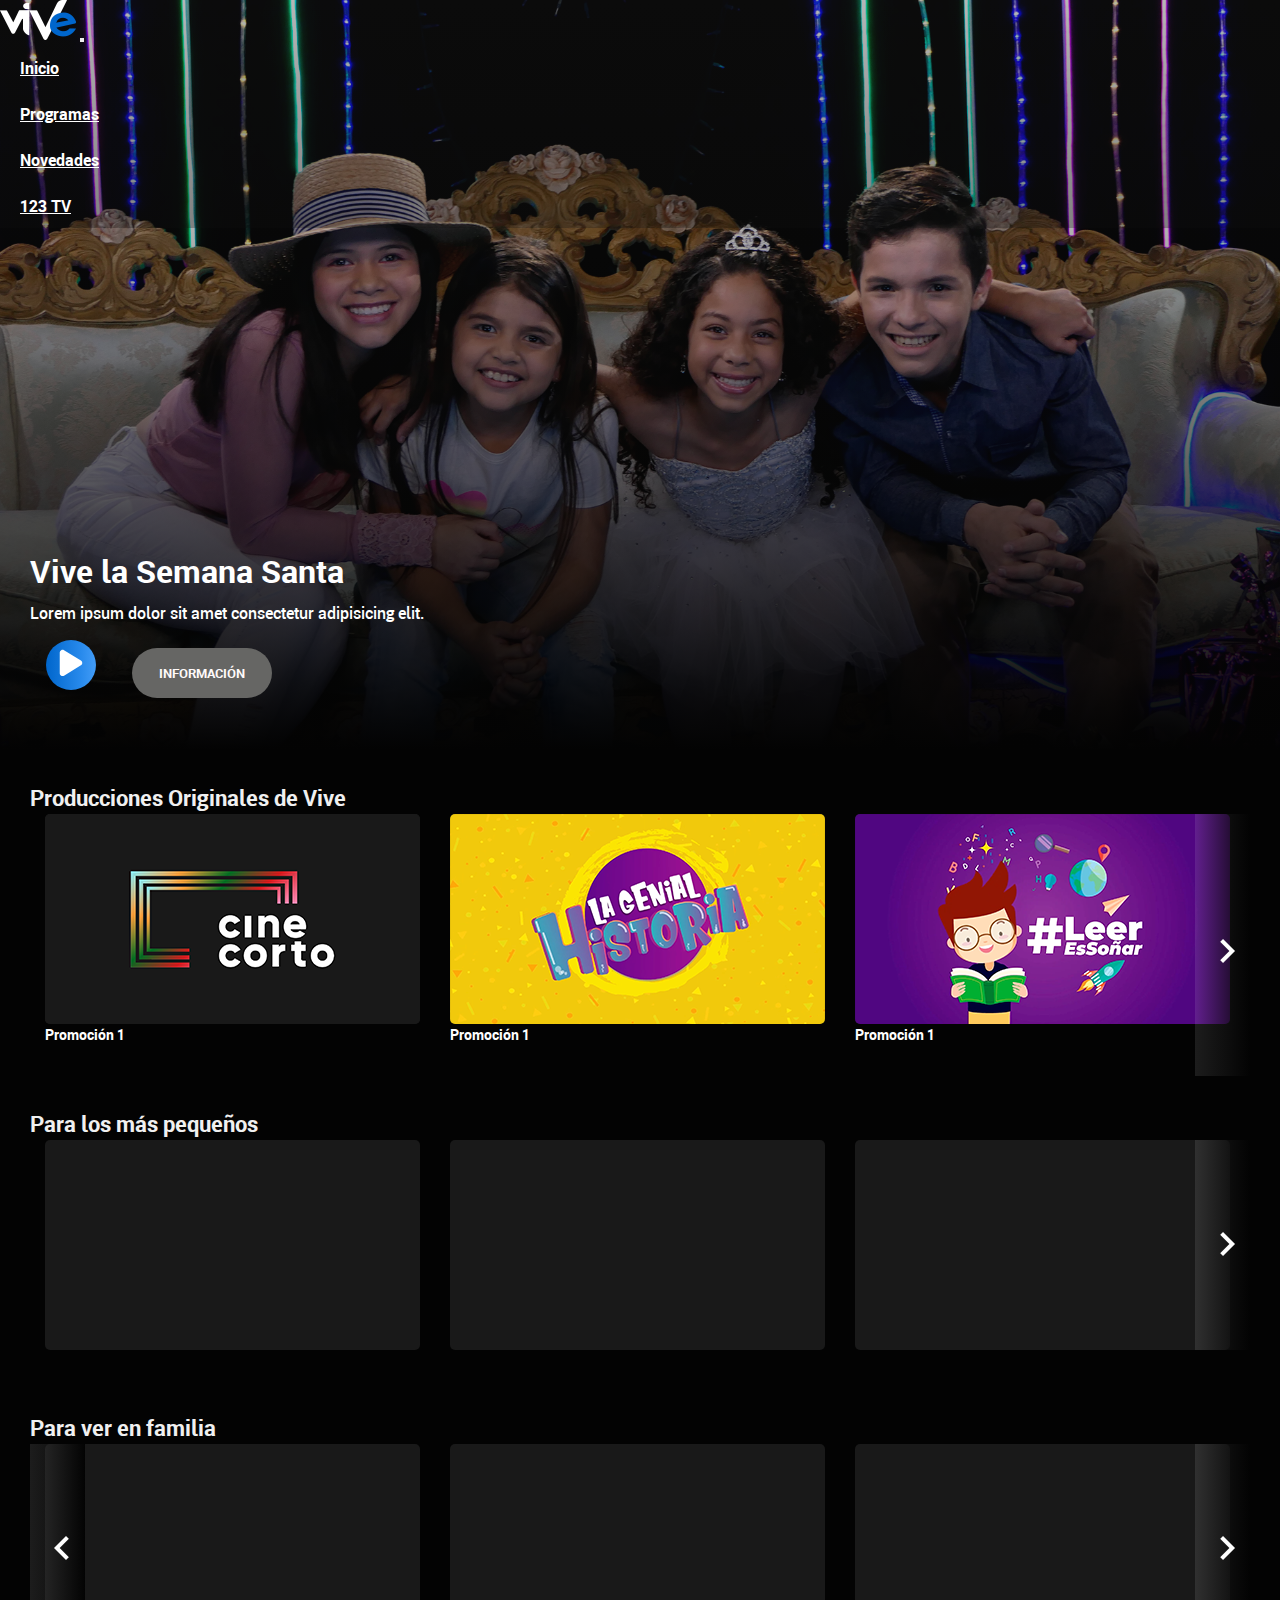
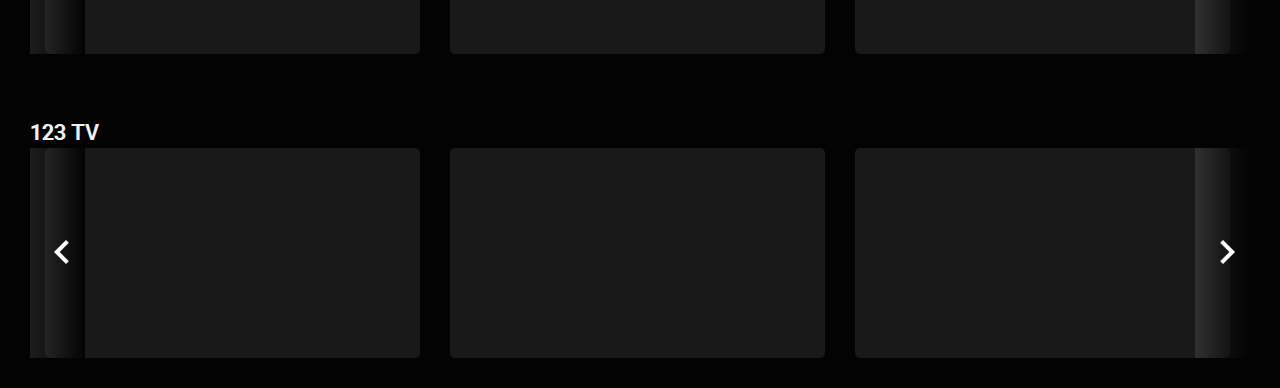
==== commit 9f1613c0: "se adapta maqueta al nuevo diñeno dado en la reunion" ====
--- a/index.html
+++ b/index.html
@@ -17,20 +17,23 @@
 				<nav class="navbar navbar-expand-lg my-navbar font-text-bold">
   					<div class="container-fluid">
   						<!--a class="navbar-brand" href="#"><img src="image/cisco_netacad_logo.png" alt="" swidth="100" height="40"></a-->
-						<a class="navbar-brand" href="#"><img src="images/logovive.png" alt="" width="140" height="80"></a>
+						<a class="navbar-brand" href="#"><img src="images/LOGO_Vive_76x40px.png" alt="" width="76" height="40"></a>
 						<button class="navbar-toggler" type="button" data-bs-toggle="collapse" data-bs-target="#navbarSupportedContent" aria-controls="navbarSupportedContent" aria-expanded="false" aria-label="Toggle navigation">
 	  						<span class="navbar-toggler-icon"><i class="fas fa-bars" style="margin: 5px 0px 0px 0px; "></i></span>
 						</button>
 						<div class="collapse navbar-collapse" id="navbarSupportedContent">
 	  						<ul class="navbar-nav">
 								<li class="nav-item">
-		  							<a class="nav-link active" aria-current="page" href="#">Producciones</a>
+		  							<a class="nav-link active" aria-current="page" href="#">Inicio</a>
 								</li>
                                 <li class="nav-item">
-                                    <a class="nav-link active" aria-current="page" href="#">Cronogramas de Festivales</a>
+                                    <a class="nav-link" aria-current="page" href="#">Programas</a>
                                 </li>
                                 <li class="nav-item">
-                                    <a class="nav-link active" aria-current="page" href="#">Iniciar Sesión</a>
+                                    <a class="nav-link" aria-current="page" href="#">Novedades</a>
+                                </li>
+                                <li class="nav-item">
+                                    <a class="nav-link" aria-current="page" href="#">123 TV</a>
                                 </li>
 	  						</ul>
 						</div>
@@ -49,8 +52,8 @@
         <div class=" row d-flex justify-content-center w-100" style="">
             <div class="col-md-12">
                 <div style="width: 429px; height: 38px; position: absolute; top:520px; padding: 30px;">
-                    <p class="first-title font-text-bold">Vive la Semana Santa</p>
-                    <p class="banner-des font-text">Lorem ipsum dolor sit amet consectetur adipisicing elit.</p>
+                    <p class="first-title font-text-bold" style="font-size: 24pt;">Vive la Semana Santa</p>
+                    <p class="banner-des font-text" style="font-size: 12pt;">Lorem ipsum dolor sit amet consectetur adipisicing elit.</p>
                     <button class="font-text-bold btn-banner"><img src="./images/play-solid.svg"  width="30" height="30"></button>
                     <button class="font-text-bold btn-banner-2">INFORMACIÓN</button>
                 </div>
@@ -67,14 +70,14 @@
             <div style="height: 276px; top: 50px;">
                 <div style="height: 276px; overflow: hidden;">
                    <div class="horizontal-scroll">
-                        <button class="btn-scroll" id="btn-scroll-left" onclick="scrollH(1)"><img src="./images/outline_keyboard_arrow_left_white_24dp.png" alt=""></button>
+                        <button class="btn-scrollL" id="btn-scroll-left" onclick="scrollH(1)"><img src="./images/outline_keyboard_arrow_left_white_24dp.png" alt=""></button>
                         <button class="btn-scroll" id="btn-scroll-right" onclick="scrollH(-1)"><img src="./images/outline_navigate_next_white_24dp.png" alt=""></button>
                         <div class="programacion-container">
                             <a class="promo-card" href="" style="width: 375px; height: 276px; cursor: pointer; left: 55px; margin-inline: 15px;  border-radius: 5px;">
                                 <div style="width: 375px; height: 210px;">
                                     <div style="background-color: rgb(25, 25, 25); width: 375px; height: 210px; border-radius: 5px;" >
                                         <div>
-                                            <div style="border-radius: 5px; background-size: 100% 100%; height: 210px; width: 375px; background-image: url('./images/corpus.jpg');"></div>
+                                            <div style="border-radius: 5px; background-size: 100% 100%; height: 210px; width: 375px; background-image: url('./images/CineCorto_375x210px.png');"></div>
                                         </div>
                                     </div>
                                 </div>
@@ -89,7 +92,7 @@
                                 <div style="width: 375px; height: 210px;" class="promo-card">
                                     <div style="background-color: rgb(25, 25, 25); width: 375px; height: 210px; border-radius: 5px;">
                                         <div>
-                                            <div style="background-size: 100% 100%; height: 210px; width: 375px; background-image: url('./images/lpi.jpg'); border-radius: 5px;"></div>
+                                            <div style="background-size: 100% 100%; height: 210px; width: 375px; background-image: url('./images/LaGenialHistoria_375x210px.png'); border-radius: 5px;"></div>
                                         </div>
                                     </div>
                                 </div>
@@ -104,7 +107,7 @@
                                 <div style="width: 375px; height: 210px;">
                                     <div style="background-color: rgb(25, 25, 25); width: 375px; height: 210px; border-radius: 5px;">
                                         <div>
-                                            <div style="background-size: 100% 100%; height: 210px; width: 375px; background-image: url('./images/barbara.jpg'); border-radius: 5px;"></div>
+                                            <div style="background-size: 100% 100%; height: 210px; width: 375px; background-image: url('./images/LeerEsSonar_375x210px.png'); border-radius: 5px;"></div>
                                         </div>
                                     </div>
                                 </div>
@@ -118,7 +121,7 @@
                                 <div style="width: 375px; height: 210px;">
                                     <div style="background-color: rgb(25, 25, 25); width: 375px; height: 210px; border-radius: 5px;">
                                         <div>
-                                            <div style="background-size: 100% 100%; height: 210px; width: 375px; background-image: url('./images/barbara.jpg'); border-radius: 5px;"></div>
+                                            <div style="background-size: 100% 100%; height: 210px; width: 375px; background-image: url('./images/ViveLaMusica_375x210px.png'); border-radius: 5px;"></div>
                                         </div>
                                     </div>
                                 </div>
@@ -132,7 +135,7 @@
                                 <div style="width: 375px; height: 210px;">
                                     <div style="background-color: rgb(25, 25, 25); width: 375px; height: 210px; border-radius: 5px;">
                                         <div>
-                                            <div style="background-size: 100% 100%; height: 210px; width: 375px; background-image: url('./images/barbara.jpg'); border-radius: 5px;"></div>
+                                            <div style="background-size: 100% 100%; height: 210px; width: 375px; background-image: url('./images/SHSC_375x210px.png'); border-radius: 5px;"></div>
                                         </div>
                                     </div>
                                 </div>
@@ -176,8 +179,8 @@
             </div>
        </div>
        <!-- Segunda Parte -->
-        <div class="mb-5" style="overflow: hidden; padding: 30px;">
-            <div  style="height: 34px; left: 55px;" class="mb-5">
+        <div style="overflow: hidden; padding: 30px;">
+            <div class="mb-5" style="height: 34px; left: 55px;">
                 <div>
                     <span style="display: inline-block; position: absolute; font-size: 22px; font-style: normal; text-decoration: none; text-transform: none; line-height: 34px; letter-spacing: 0px; color: rgb(240, 240, 240); white-space: pre; transform: translate(0px); "><span style="font-size: 22px; font-style: normal; text-decoration: none; text-transform: none; line-height: 34px; letter-spacing: 0px; color: rgb(240, 240, 240);"><span class="font-text-bold" style="display: inline;">Para los más pequeños</span></span></span>
                 </div>
@@ -294,34 +297,243 @@
             </div>
         </div>
        <!-- Tercera parte de contenido -->
-        <div class="mb-5" style="overflow: hidden; padding: 30px; margin-top: 150px;">
-            <div style="height: 34px; left: 55px;" class="mb-5">
+        <div style="overflow: hidden; padding: 30px;">
+            <div class="mb-5" style="height: 34px; left: 55px;">
                 <div>
-                    <span style="display: inline-block; position: absolute; font-size: 22px; font-style: normal; text-decoration: none; text-transform: none; line-height: 34px; letter-spacing: 0px; color: rgb(240, 240, 240); white-space: pre; transform: translate(0px); "><span style="font-size: 22px; font-style: normal; text-decoration: none; text-transform: none; line-height: 34px; letter-spacing: 0px; color: rgb(240, 240, 240);"><span class="font-text-bold" style="display: inline;">Bitacora del Director</span></span></span>
+                    <span style="display: inline-block; position: absolute; font-size: 22px; font-style: normal; text-decoration: none; text-transform: none; line-height: 34px; letter-spacing: 0px; color: rgb(240, 240, 240); white-space: pre; transform: translate(0px); "><span style="font-size: 22px; font-style: normal; text-decoration: none; text-transform: none; line-height: 34px; letter-spacing: 0px; color: rgb(240, 240, 240);"><span class="font-text-bold" style="display: inline;">Para ver en familia</span></span></span>
                 </div>
             </div>
-            <div style="height: 290px; top: 50px;">
-                <div style="height: 290px; overflow: hidden;">
-                    <div class="content-tree-part">
-                        <div class="content-info">
-                            <!-- Apartado de la biografia -->
-                                <div style="width: 516px; height: 290px;">
-                                    <div style="background-size: 100% 100%;">
-                                        <p class="font-text-bold" style="font-size: 18px; color: #f5f5f5;">César Agusto Bolívar Masso</p>
-                                        <p style="color: #f5f5f5"> Nace en Caracas, Venezuela, 4 de noviembre de 1944, es un director, Cineasta, Camarógrafo, productor, imágenes y fotografía, escritor, coescritor, actor, docente, en Venezuela, cosechó un sin número de obras de la cinematografía que lo catapultaron como la figura emblemática del nuevo Cine de Venezuela con Domingo de resurrección (1982) y Homicidio culposo (1984).</p>
-                                    </div>
-                                </div>
-                            <!-- Apartado foto -->
-                                <div style="width: 516px; height: 290px;">
-                                    <div style="background-size: 100% 100%; height:290px; width: 516px;">
-                                        <div style="background-size: 100% 100%; height: 290px; width: 516px; background-image: url('./images/cesar.jpg'); border-radius: 5px;"></div> 
-                                    </div>
-                                </div>
-                        </div>    
-                    </div>
-                </div>
+            <div  style="top: 50px;">
+                <div style=" overflow: hidden;">
+                    <div class="horizontal-scroll2">
+                        <button class="btn-scroll" id="btn-scroll-left2" onclick="scrollH2(1)"><img src="./images/outline_keyboard_arrow_left_white_24dp.png" alt=""></button>
+                        <button class="btn-scroll" id="btn-scroll-right2" onclick="scrollH2(-1)"><img src="./images/outline_navigate_next_white_24dp.png" alt=""></button>
+                        <div class="programacion-container2">
+                            <a class="promo-card" href="" style="width: 375px; height: 210px; cursor: pointer; left: 55px; margin-inline: 15px;  border-radius: 5px;">
+                                <div class="default" style="width: 375px; height: 210px;">
+                                    <div  style="background-color: rgb(25, 25, 25); width: 375px; height: 210px; border-radius: 5px;">
+                                        <div>
+                                            <div style="border-radius: 5px; background-size: 100% 100%; width: 375px; height: 210px; background-image: url('./images/corpus.jpg');">
+                                            </div>
+                                        </div>
+                                    </div>
+                                </div>
+                            </a>
+                            <a class="promo-card " href="" style="width: 375px; height: 210px; cursor: pointer; left: 55px; margin-inline: 15px;  border-radius: 5px;">
+                                <div class="default" style="width: 375px; height: 210px;">
+                                    <div style="background-color: rgb(25, 25, 25); width: 375px; height: 210px; border-radius: 5px;">
+                                        <div>
+                                            <div  style="border-radius: 5px; background-size: 100% 100%; width: 375px; height: 210px; background-image: url('./images/kueka.jpg');">
+                                            </div>
+                                        </div>
+                                    </div>
+                                </div>
+                            </a>  
+                            <a class="promo-card " href="" style="width: 375px; height: 210px; cursor: pointer; left: 55px; margin-inline: 15px;  border-radius: 5px;">
+                                <div class="default" style="width: 375px; height: 210px;">
+                                    <div style="background-color: rgb(25, 25, 25); width: 375px; height: 210px; border-radius: 5px;">
+                                        <div>
+                                            <div  style="border-radius: 5px; background-size: 100% 100%; width: 375px; height: 210px; background-image: url('./images/arango.jpg');">
+                                            </div>
+                                        </div>
+                                    </div>
+                                </div>
+                            </a> 
+                            <a class="promo-card " href="" style="width: 375px; height: 210px; cursor: pointer; left: 55px; margin-inline: 15px;  border-radius: 5px;">
+                                <div class="default" style="width: 375px; height: 210px;">
+                                    <div style="background-color: rgb(25, 25, 25); width: 375px; height: 210px; border-radius: 5px;">
+                                        <div>
+                                            <div  style="border-radius: 5px; background-size: 100% 100%; width: 375px; height: 210px; background-image: url('./images/azul_sky.jpg');">
+                                            </div>
+                                        </div>
+                                    </div>
+                                </div>
+                            </a> 
+                            <a class="promo-card " href="" style="width: 375px; height: 210px; cursor: pointer; left: 55px; margin-inline: 15px;  border-radius: 5px;">
+                                <div class="default" style="width: 375px; height: 210px;">
+                                    <div style="background-color: rgb(25, 25, 25); width: 375px; height: 210px; border-radius: 5px;">
+                                        <div>
+                                            <div  style="border-radius: 5px; background-size: 100% 100%; width: 375px; height: 210px; background-image: url('./images/banbi.jpg');">
+                                            </div>
+                                        </div>
+                                    </div>
+                                </div>
+                            </a> 
+                            <a class="promo-card" href="" style="width: 375px; height: 210px; cursor: pointer; left: 55px; margin-inline: 15px;  border-radius: 5px;">
+                                <div class="default" style="width: 375px; height: 210px;">
+                                    <div  style="background-color: rgb(25, 25, 25); width: 375px; height: 210px; border-radius: 5px;">
+                                        <div>
+                                            <div style="border-radius: 5px; background-size: 100% 100%; width: 375px; height: 210px; background-image: url('./images/corpus.jpg');">
+                                            </div>
+                                        </div>
+                                    </div>
+                                </div>
+                            </a>
+                            <a class="promo-card " href="" style="width: 375px; height: 210px; cursor: pointer; left: 55px; margin-inline: 15px;  border-radius: 5px;">
+                                <div class="default" style="width: 375px; height: 210px;">
+                                    <div style="background-color: rgb(25, 25, 25); width: 375px; height: 210px; border-radius: 5px;">
+                                        <div>
+                                            <div  style="border-radius: 5px; background-size: 100% 100%; width: 375px; height: 210px; background-image: url('./images/kueka.jpg');">
+                                            </div>
+                                        </div>
+                                    </div>
+                                </div>
+                            </a>  
+                            <a class="promo-card " href="" style="width: 375px; height: 210px; cursor: pointer; left: 55px; margin-inline: 15px;  border-radius: 5px;">
+                                <div class="default" style="width: 375px; height: 210px;">
+                                    <div style="background-color: rgb(25, 25, 25); width: 375px; height: 210px; border-radius: 5px;">
+                                        <div>
+                                            <div  style="border-radius: 5px; background-size: 100% 100%; width: 375px; height: 210px; background-image: url('./images/arango.jpg');">
+                                            </div>
+                                        </div>
+                                    </div>
+                                </div>
+                            </a> 
+                            <a class="promo-card " href="" style="width: 200px; height: 300px; cursor: pointer; left: 55px; margin-inline: 15px;  border-radius: 5px;">
+                                <div class="default" style="width: 200px; height: 300px;">
+                                    <div style="background-color: rgb(25, 25, 25); width: 200px; height: 300px; border-radius: 5px;">
+                                        <div>
+                                            <div  style="border-radius: 5px; background-size: 100% 100%; width: 375px; height: 210px; background-image: url('./images/azul_sky.jpg');">
+                                            </div>
+                                        </div>
+                                    </div>
+                                </div>
+                            </a> 
+                            <a class="promo-card " href="" style="width: 200px; height: 300px; cursor: pointer; left: 55px; margin-inline: 15px;  border-radius: 5px;">
+                                <div class="default" style="width: 200px; height: 300px;">
+                                    <div style="background-color: rgb(25, 25, 25); width: 200px; height: 300px; border-radius: 5px;">
+                                        <div>
+                                            <div  style="border-radius: 5px; background-size: 100% 100%; width: 375px; height: 210px; background-image: url('./images/banbi.jpg');">
+                                            </div>
+                                        </div>
+                                    </div>
+                                </div>
+                            </a> 
+                        </div>
+                    </div>  
+                </div>
+            </div>
         </div>
    </div>
+   <!-- Cuarta parte de contenido -->
+   <div style="overflow: hidden; padding: 30px;">
+    <div class="mb-5" style="height: 34px; left: 55px;">
+        <div>
+            <span style="display: inline-block; position: absolute; font-size: 22px; font-style: normal; text-decoration: none; text-transform: none; line-height: 34px; letter-spacing: 0px; color: rgb(240, 240, 240); white-space: pre; transform: translate(0px); "><span style="font-size: 22px; font-style: normal; text-decoration: none; text-transform: none; line-height: 34px; letter-spacing: 0px; color: rgb(240, 240, 240);"><span class="font-text-bold" style="display: inline;">123 TV</span></span></span>
+        </div>
+    </div>
+    <div  style="top: 50px;">
+        <div style=" overflow: hidden;">
+            <div class="horizontal-scroll2">
+                <button class="btn-scroll" id="btn-scroll-left2" onclick="scrollH2(1)"><img src="./images/outline_keyboard_arrow_left_white_24dp.png" alt=""></button>
+                <button class="btn-scroll" id="btn-scroll-right2" onclick="scrollH2(-1)"><img src="./images/outline_navigate_next_white_24dp.png" alt=""></button>
+                <div class="programacion-container2">
+                    <a class="promo-card" href="" style="width: 375px; height: 210px; cursor: pointer; left: 55px; margin-inline: 15px;  border-radius: 5px;">
+                        <div class="default" style="width: 375px; height: 210px;">
+                            <div  style="background-color: rgb(25, 25, 25); width: 375px; height: 210px; border-radius: 5px;">
+                                <div>
+                                    <div style="border-radius: 5px; background-size: 100% 100%; width: 375px; height: 210px; background-image: url('./images/corpus.jpg');">
+                                    </div>
+                                </div>
+                            </div>
+                        </div>
+                    </a>
+                    <a class="promo-card " href="" style="width: 375px; height: 210px; cursor: pointer; left: 55px; margin-inline: 15px;  border-radius: 5px;">
+                        <div class="default" style="width: 375px; height: 210px;">
+                            <div style="background-color: rgb(25, 25, 25); width: 375px; height: 210px; border-radius: 5px;">
+                                <div>
+                                    <div  style="border-radius: 5px; background-size: 100% 100%; width: 375px; height: 210px; background-image: url('./images/kueka.jpg');">
+                                    </div>
+                                </div>
+                            </div>
+                        </div>
+                    </a>  
+                    <a class="promo-card " href="" style="width: 375px; height: 210px; cursor: pointer; left: 55px; margin-inline: 15px;  border-radius: 5px;">
+                        <div class="default" style="width: 375px; height: 210px;">
+                            <div style="background-color: rgb(25, 25, 25); width: 375px; height: 210px; border-radius: 5px;">
+                                <div>
+                                    <div  style="border-radius: 5px; background-size: 100% 100%; width: 375px; height: 210px; background-image: url('./images/arango.jpg');">
+                                    </div>
+                                </div>
+                            </div>
+                        </div>
+                    </a> 
+                    <a class="promo-card " href="" style="width: 375px; height: 210px; cursor: pointer; left: 55px; margin-inline: 15px;  border-radius: 5px;">
+                        <div class="default" style="width: 375px; height: 210px;">
+                            <div style="background-color: rgb(25, 25, 25); width: 375px; height: 210px; border-radius: 5px;">
+                                <div>
+                                    <div  style="border-radius: 5px; background-size: 100% 100%; width: 375px; height: 210px; background-image: url('./images/azul_sky.jpg');">
+                                    </div>
+                                </div>
+                            </div>
+                        </div>
+                    </a> 
+                    <a class="promo-card " href="" style="width: 375px; height: 210px; cursor: pointer; left: 55px; margin-inline: 15px;  border-radius: 5px;">
+                        <div class="default" style="width: 375px; height: 210px;">
+                            <div style="background-color: rgb(25, 25, 25); width: 375px; height: 210px; border-radius: 5px;">
+                                <div>
+                                    <div  style="border-radius: 5px; background-size: 100% 100%; width: 375px; height: 210px; background-image: url('./images/banbi.jpg');">
+                                    </div>
+                                </div>
+                            </div>
+                        </div>
+                    </a> 
+                    <a class="promo-card" href="" style="width: 375px; height: 210px; cursor: pointer; left: 55px; margin-inline: 15px;  border-radius: 5px;">
+                        <div class="default" style="width: 375px; height: 210px;">
+                            <div  style="background-color: rgb(25, 25, 25); width: 375px; height: 210px; border-radius: 5px;">
+                                <div>
+                                    <div style="border-radius: 5px; background-size: 100% 100%; width: 375px; height: 210px; background-image: url('./images/corpus.jpg');">
+                                    </div>
+                                </div>
+                            </div>
+                        </div>
+                    </a>
+                    <a class="promo-card " href="" style="width: 375px; height: 210px; cursor: pointer; left: 55px; margin-inline: 15px;  border-radius: 5px;">
+                        <div class="default" style="width: 375px; height: 210px;">
+                            <div style="background-color: rgb(25, 25, 25); width: 375px; height: 210px; border-radius: 5px;">
+                                <div>
+                                    <div  style="border-radius: 5px; background-size: 100% 100%; width: 375px; height: 210px; background-image: url('./images/kueka.jpg');">
+                                    </div>
+                                </div>
+                            </div>
+                        </div>
+                    </a>  
+                    <a class="promo-card " href="" style="width: 375px; height: 210px; cursor: pointer; left: 55px; margin-inline: 15px;  border-radius: 5px;">
+                        <div class="default" style="width: 375px; height: 210px;">
+                            <div style="background-color: rgb(25, 25, 25); width: 375px; height: 210px; border-radius: 5px;">
+                                <div>
+                                    <div  style="border-radius: 5px; background-size: 100% 100%; width: 375px; height: 210px; background-image: url('./images/arango.jpg');">
+                                    </div>
+                                </div>
+                            </div>
+                        </div>
+                    </a> 
+                    <a class="promo-card " href="" style="width: 200px; height: 300px; cursor: pointer; left: 55px; margin-inline: 15px;  border-radius: 5px;">
+                        <div class="default" style="width: 200px; height: 300px;">
+                            <div style="background-color: rgb(25, 25, 25); width: 200px; height: 300px; border-radius: 5px;">
+                                <div>
+                                    <div  style="border-radius: 5px; background-size: 100% 100%; width: 375px; height: 210px; background-image: url('./images/azul_sky.jpg');">
+                                    </div>
+                                </div>
+                            </div>
+                        </div>
+                    </a> 
+                    <a class="promo-card " href="" style="width: 200px; height: 300px; cursor: pointer; left: 55px; margin-inline: 15px;  border-radius: 5px;">
+                        <div class="default" style="width: 200px; height: 300px;">
+                            <div style="background-color: rgb(25, 25, 25); width: 200px; height: 300px; border-radius: 5px;">
+                                <div>
+                                    <div  style="border-radius: 5px; background-size: 100% 100%; width: 375px; height: 210px; background-image: url('./images/banbi.jpg');">
+                                    </div>
+                                </div>
+                            </div>
+                        </div>
+                    </a> 
+                </div>
+            </div>  
+        </div>
+    </div>
+</div>
+</div>
    </main>
 
     <script src="https://cdn.jsdelivr.net/npm/bootstrap@5.1.3/dist/js/bootstrap.bundle.min.js" integrity="sha384-ka7Sk0Gln4gmtz2MlQnikT1wXgYsOg+OMhuP+IlRH9sENBO0LRn5q+8nbTov4+1p" crossorigin="anonymous"></script>
--- a/css/style.css
+++ b/css/style.css
@@ -27,6 +27,18 @@
     src: url(../fonts/caviarDreams/CaviarDreams.ttf);
 }
 
+@font-face {
+    font-family: RobertoSans-Bold;
+    src: url(../fonts/RobertoSans/RobertoSans-Bold.ttf);
+}
+@font-face {
+    font-family: RobertoSans-mediun;
+    src: url(../fonts/RobertoSans/RobertoSans-Medium.ttf);
+}
+@font-face {
+    font-family: RobertoSans-Ligth;
+    src: url(../fonts/RobertoSans/RobertoSans-Light.ttf);
+}
 
 .image{
 	width: 510px;
@@ -41,7 +53,7 @@
 }
 .content-banner{
     color: #ffffff;
-    background-image: url(../images/example-serie.jpeg);
+    background-image: url(../images/Banner_1920x1080px.jpg);
     min-height: 750px;
     height: 100%;
     position:relative;
@@ -136,7 +148,7 @@
 }
 
 .navbar-scroll .nav-item .nav-link{
-    color: #0066CC;
+    color: #f5f5f5;
 
 }
 .navbar-scroll .nav-item .nav-link:hover{
@@ -144,10 +156,10 @@
 
 }
 .font-text-bold{
-    font-family: Caviar Dreamsb;
+    font-family: RobertoSans-Bold;
 }
 .font-text{
-    font-family: Caviar Dreams;
+    font-family: RobertoSans-mediun;
 }
 .default {
     position:                 absolute;
@@ -194,7 +206,7 @@
        background-color: rgb(15, 15, 15); !important;
     }
     .nav-item > .nav-link{
-        color: #0066CC !important;
+        color: #f5f5f5 !important;
     }
     .nav-item > .nav-link:hover{
         color: #f5f5f5 !important;
@@ -239,33 +251,10 @@
     background-size: 50% 50%; 
     height: 375px; 
     width: 55px; 
-    background-color: rgba(15, 15, 15, 0.85);
-}
-
-.programacion-container{
-    display: flex;
-    flex-direction: row;
-    justify-content: flex-start;
-    align-items: center;
-    position: absolute;
-    left: 0;
-    transition: 0.5s all ease-out ;
-    height: 370px;
-
-}
-
-
-.horizontal-scroll2{
-    height: 370px; 
-    display: flex;
-    justify-content: space-between;
-    flex-direction: row;
-    align-items: center;
-    overflow: hidden;
-    position: relative;
-}
-
-.horizontal-scroll2 .btn-scroll{
+    background: linear-gradient(90deg, rgba(255,255,255,0.1), #030303);
+}
+
+.horizontal-scroll .btn-scrollL{
     /* background-color: #ffffff;
     color: #999;
     box-shadow: 0 0 10px #999; */
@@ -277,7 +266,46 @@
     background-size: 50% 50%; 
     height: 375px; 
     width: 55px; 
-    background-color: rgba(15, 15, 15, 0.85);
+    background: linear-gradient(90deg, #030303, rgba(255,255,255,0.1));
+}
+
+
+.programacion-container{
+    display: flex;
+    flex-direction: row;
+    justify-content: flex-start;
+    align-items: center;
+    position: absolute;
+    left: 0;
+    transition: 0.5s all ease-out ;
+    height: 370px;
+
+}
+
+
+.horizontal-scroll2{
+    height: 210px; 
+    display: flex;
+    justify-content: space-between;
+    flex-direction: row;
+    align-items: center;
+    overflow: hidden;
+    position: relative;
+}
+
+.horizontal-scroll2 .btn-scroll{
+    /* background-color: #ffffff;
+    color: #999;
+    box-shadow: 0 0 10px #999; */
+    padding: 5px 8px;
+    border: 0;
+    z-index: 1;
+    cursor: pointer;
+    /* border-radius: 50%; */
+    background-size: 50% 50%; 
+    height: 210px; 
+    width: 55px; 
+    background: linear-gradient(90deg, rgba(255,255,255,0.1), #030303);
 }
 
 .programacion-container2{
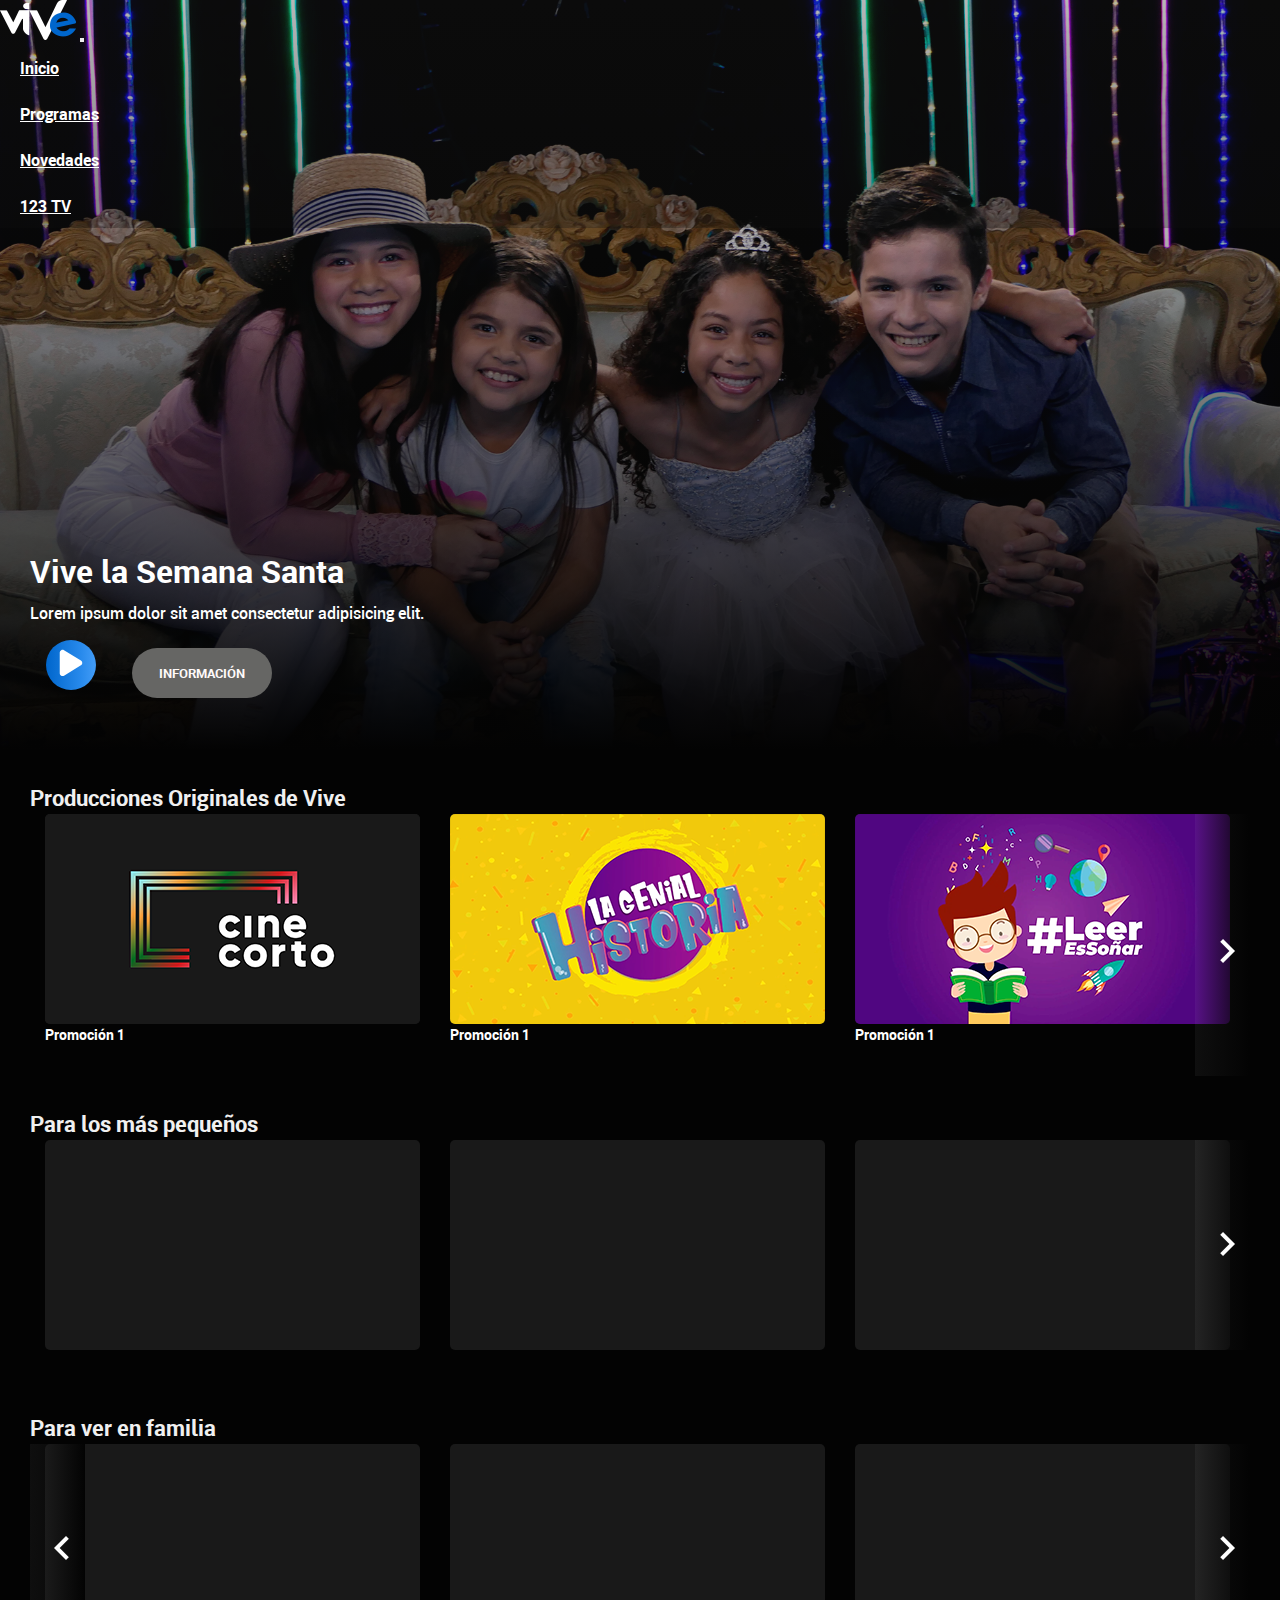
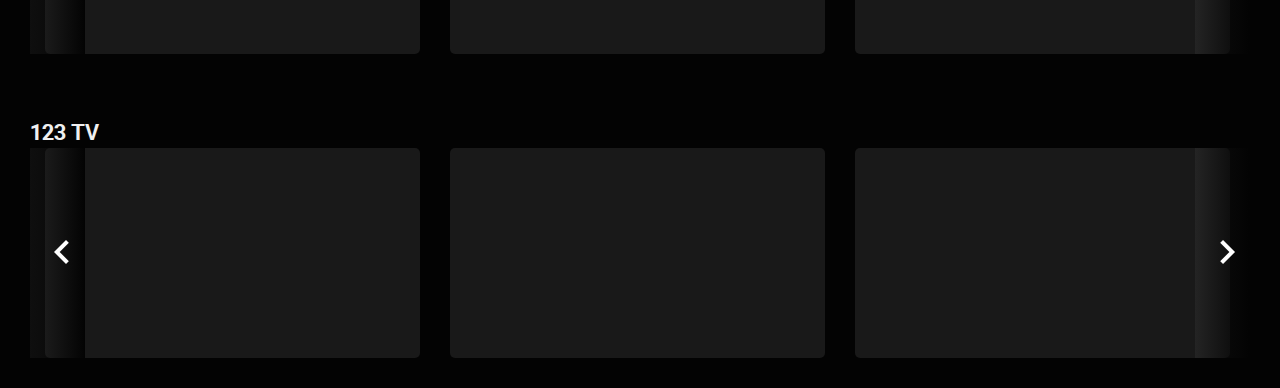
==== commit a43bb1bc: "se ccontinua con el template de las series" ====
--- a/index.html
+++ b/index.html
@@ -188,7 +188,7 @@
             <div  style="top: 50px;">
                 <div style=" overflow: hidden;">
                     <div class="horizontal-scroll2">
-                        <button class="btn-scroll" id="btn-scroll-left2" onclick="scrollH2(1)"><img src="./images/outline_keyboard_arrow_left_white_24dp.png" alt=""></button>
+                        <button class="btn-scrollL" id="btn-scroll-left2" onclick="scrollH2(1)"><img src="./images/outline_keyboard_arrow_left_white_24dp.png" alt=""></button>
                         <button class="btn-scroll" id="btn-scroll-right2" onclick="scrollH2(-1)"><img src="./images/outline_navigate_next_white_24dp.png" alt=""></button>
                         <div class="programacion-container2">
                             <a class="promo-card" href="" style="width: 375px; height: 210px; cursor: pointer; left: 55px; margin-inline: 15px;  border-radius: 5px;">
--- a/css/style.css
+++ b/css/style.css
@@ -17,6 +17,8 @@
     font-family: 'Roboto', sans-serif;
     min-height: 100vh;
     overflow-x: hidden;
+    /* background: linear-gradient(-320deg, #0066CC,#030303); */
+	/* background-size: 100% 50%; */
 }
 @font-face {
     font-family: Caviar Dreamsb;
@@ -251,7 +253,7 @@
     background-size: 50% 50%; 
     height: 375px; 
     width: 55px; 
-    background: linear-gradient(90deg, rgba(255,255,255,0.1), #030303);
+    background: linear-gradient(90deg, rgba(255, 255, 255, 0.048), #030303);
 }
 
 .horizontal-scroll .btn-scrollL{
@@ -266,7 +268,7 @@
     background-size: 50% 50%; 
     height: 375px; 
     width: 55px; 
-    background: linear-gradient(90deg, #030303, rgba(255,255,255,0.1));
+    background: linear-gradient(90deg, #030303, rgba(255,255,255,0.048));
 }
 
 
@@ -305,7 +307,21 @@
     background-size: 50% 50%; 
     height: 210px; 
     width: 55px; 
-    background: linear-gradient(90deg, rgba(255,255,255,0.1), #030303);
+    background: linear-gradient(90deg, rgba(255,255,255,0.048), #030303);
+}
+.horizontal-scroll2 .btn-scrollL{
+    /* background-color: #ffffff;
+    color: #999;
+    box-shadow: 0 0 10px #999; */
+    padding: 5px 8px;
+    border: 0;
+    z-index: 1;
+    cursor: pointer;
+    /* border-radius: 50%; */
+    background-size: 50% 50%; 
+    height: 210px; 
+    width: 55px; 
+    background:linear-gradient(90deg, #030303, rgba(255,255,255,0.048));
 }
 
 .programacion-container2{
